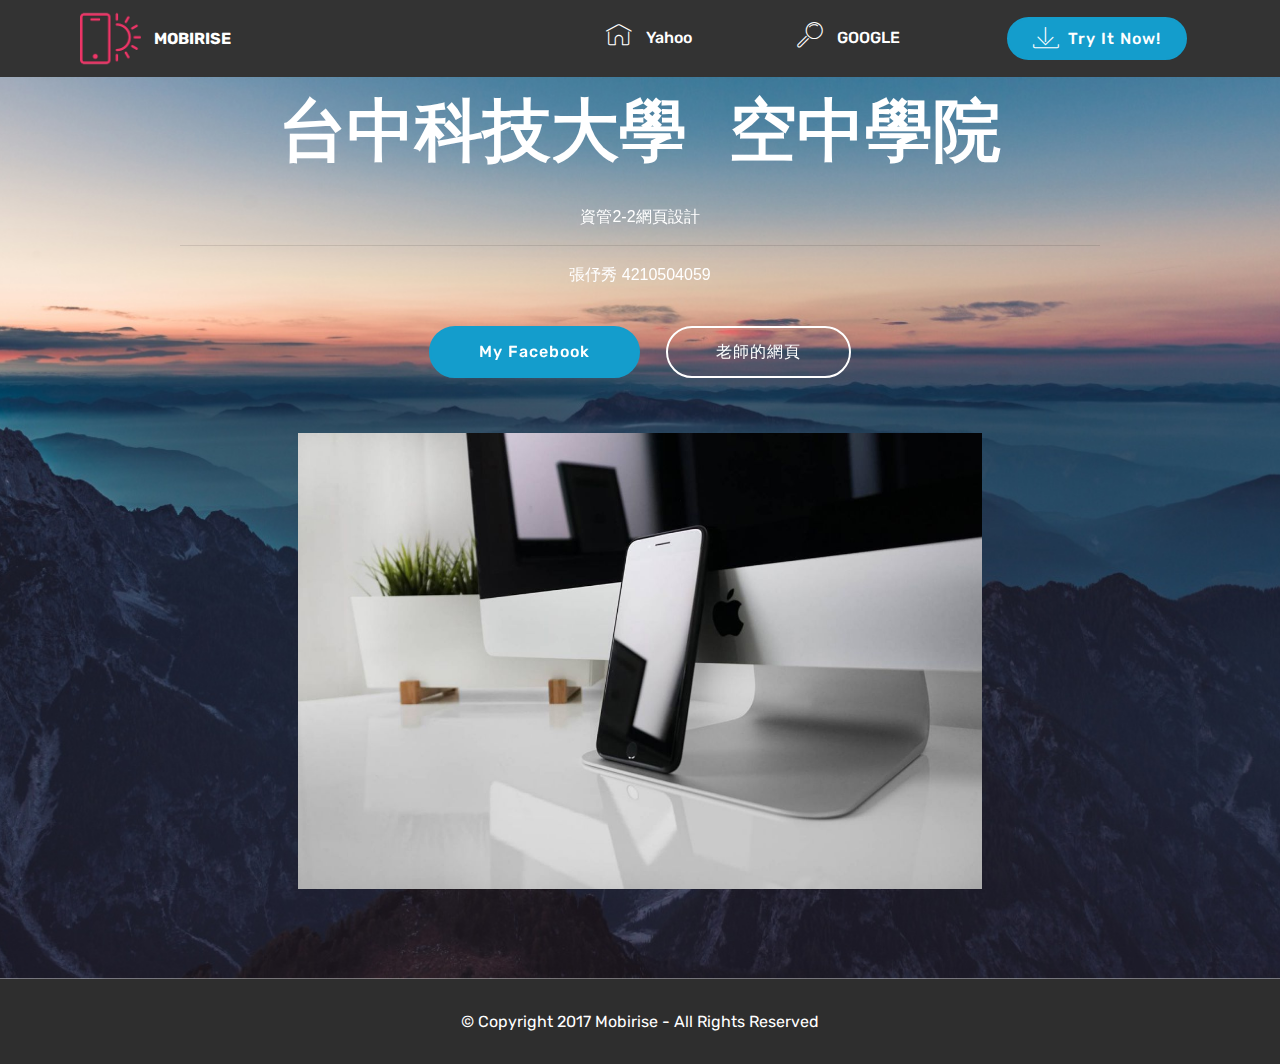
==== index.html @ 34523384 "create github pages" ====
<!DOCTYPE html>
<html>
<head>
  <!-- Site made with Mobirise Website Builder v4.2.4, https://mobirise.com -->
  <meta charset="UTF-8">
  <meta http-equiv="X-UA-Compatible" content="IE=edge">
  <meta name="generator" content="Mobirise v4.2.4, mobirise.com">
  <meta name="viewport" content="width=device-width, initial-scale=1">
  <link rel="shortcut icon" href="assets/images/logo2.png" type="image/x-icon">
  <meta name="description" content="">
  <title>Home</title>
  <link rel="stylesheet" href="assets/web/assets/mobirise-icons/mobirise-icons.css">
  <link rel="stylesheet" href="assets/tether/tether.min.css">
  <link rel="stylesheet" href="assets/bootstrap/css/bootstrap.min.css">
  <link rel="stylesheet" href="assets/bootstrap/css/bootstrap-grid.min.css">
  <link rel="stylesheet" href="assets/bootstrap/css/bootstrap-reboot.min.css">
  <link rel="stylesheet" href="assets/dropdown/css/style.css">
  <link rel="stylesheet" href="assets/theme/css/style.css">
  <link rel="stylesheet" href="assets/mobirise/css/mbr-additional.css" type="text/css">
  
  
  
</head>
<body>
<section class="menu cid-qxClcQ2NkV" once="menu" id="menu1-g" data-rv-view="48">

    

    <nav class="navbar navbar-expand beta-menu navbar-dropdown align-items-center navbar-fixed-top navbar-toggleable-sm">
        <button class="navbar-toggler navbar-toggler-right" type="button" data-toggle="collapse" data-target="#navbarSupportedContent" aria-controls="navbarSupportedContent" aria-expanded="false" aria-label="Toggle navigation">
            <div class="hamburger">
                <span></span>
                <span></span>
                <span></span>
                <span></span>
            </div>
        </button>
        <div class="menu-logo">
            <div class="navbar-brand">
                <span class="navbar-logo">
                    <a href="https://mobirise.com">
                         <img src="assets/images/logo2.png" alt="Mobirise" media-simple="true" style="height: 3.8rem;">
                    </a>
                </span>
                <span class="navbar-caption-wrap"><a class="navbar-caption text-white display-4" href="https://mobirise.com">
                        MOBIRISE
                    </a></span>
            </div>
        </div>
        <div class="collapse navbar-collapse" id="navbarSupportedContent">
            <ul class="navbar-nav nav-dropdown" data-app-modern-menu="true"><li class="nav-item">
                    <a class="nav-link link text-white display-4" href="https://tw.yahoo.com/" target="_blank">
                        <span class="mbri-home mbr-iconfont mbr-iconfont-btn"></span>&nbsp;Yahoo &nbsp; &nbsp; &nbsp; &nbsp; &nbsp; &nbsp; &nbsp; &nbsp; &nbsp; &nbsp;&nbsp;</a>
                </li>
                <li class="nav-item">
                    <a class="nav-link link text-white display-4" href="https://www.google.com.tw/" target="_blank">
                        <span class="mbri-search mbr-iconfont mbr-iconfont-btn"></span>&nbsp;GOOGLE &nbsp; &nbsp; &nbsp; &nbsp; &nbsp; &nbsp; &nbsp; &nbsp; &nbsp; &nbsp;&nbsp;</a>
                </li></ul>
            <div class="navbar-buttons mbr-section-btn"><a class="btn btn-sm btn-primary display-4" href="https://mobirise.com">
                    <span class="mbri-save mbr-iconfont mbr-iconfont-btn "></span>
                    Try It Now!
                </a></div>
        </div>
    </nav>
</section>

<section class="engine"><a href="https://mobirise.co/i">how to build your own website</a></section><section class="header4 cid-qxCssdwyip mbr-parallax-background" id="header4-h" data-rv-view="50">

    

    

    <div class="container">
        <div class="row justify-content-md-center">
            <div class="media-content col-md-10">
                <h1 class="mbr-section-title align-center mbr-white pb-3 mbr-bold mbr-fonts-style display-1">台中科技大學 &nbsp; 空中學院</h1>
                
                <div class="mbr-text align-center mbr-white pb-3">
                    <p class="mbr-text mbr-fonts-style display-5"></p><p>資管2-2網頁設計</p><hr><p>張伃秀 4210504059</p><p></p>
                </div>
                <div class="mbr-section-btn align-center"><a class="btn btn-md btn-primary display-4" href="https://www.facebook.com/chang.amy.9883" target="_blank">My Facebook</a>
                    <a class="btn btn-md btn-white-outline display-4" href="https://elvishsieh.github.io/teaching/usingMobirise/" target="_blank">老師的網頁</a></div>
            </div>
        
            <div class="mbr-figure pt-5" style="width: 60%;">
                <img src="assets/images/01.jpg" alt="Mobirise" media-simple="true">
            </div>
        </div>
    </div>
</section>

<section once="" class="cid-qxCu78vswx" id="footer6-j" data-rv-view="53">

    

    

    <div class="container">
        <div class="media-container-row align-center mbr-white">
            <div class="col-12">
                <p class="mbr-text mb-0 mbr-fonts-style display-7">
                    © Copyright 2017 Mobirise - All Rights Reserved
                </p>
            </div>
        </div>
    </div>
</section>


  <script src="assets/web/assets/jquery/jquery.min.js"></script>
  <script src="assets/popper/popper.min.js"></script>
  <script src="assets/tether/tether.min.js"></script>
  <script src="assets/bootstrap/js/bootstrap.min.js"></script>
  <script src="assets/smooth-scroll/smooth-scroll.js"></script>
  <script src="assets/dropdown/js/script.min.js"></script>
  <script src="assets/touch-swipe/jquery.touch-swipe.min.js"></script>
  <script src="assets/jarallax/jarallax.min.js"></script>
  <script src="assets/theme/js/script.js"></script>
  
  
</body>
</html>
---- assets/web/assets/mobirise-icons/mobirise-icons.css ----
@font-face {
  font-family: 'MobiriseIcons';
  src:  url('mobirise-icons.eot?spat4u');
  src:  url('mobirise-icons.eot?spat4u#iefix') format('embedded-opentype'),
    url('mobirise-icons.ttf?spat4u') format('truetype'),
    url('mobirise-icons.woff?spat4u') format('woff'),
    url('mobirise-icons.svg?spat4u#MobiriseIcons') format('svg');
  font-weight: normal;
  font-style: normal;
}

[class^="mbri-"], [class*=" mbri-"] {
  /* use !important to prevent issues with browser extensions that change fonts */
  font-family: MobiriseIcons !important;
  speak: none;
  font-style: normal;
  font-weight: normal;
  font-variant: normal;
  text-transform: none;
  line-height: 1;

  /* Better Font Rendering =========== */
  -webkit-font-smoothing: antialiased;
  -moz-osx-font-smoothing: grayscale;
}

.mbri-add-submenu:before {
  content: "\e900";
}
.mbri-alert:before {
  content: "\e901";
}
.mbri-align-center:before {
  content: "\e902";
}
.mbri-align-justify:before {
  content: "\e903";
}
.mbri-align-left:before {
  content: "\e904";
}
.mbri-align-right:before {
  content: "\e905";
}
.mbri-android:before {
  content: "\e906";
}
.mbri-apple:before {
  content: "\e907";
}
.mbri-arrow-down:before {
  content: "\e908";
}
.mbri-arrow-next:before {
  content: "\e909";
}
.mbri-arrow-prev:before {
  content: "\e90a";
}
.mbri-arrow-up:before {
  content: "\e90b";
}
.mbri-bold:before {
  content: "\e90c";
}
.mbri-bookmark:before {
  content: "\e90d";
}
.mbri-bootstrap:before {
  content: "\e90e";
}
.mbri-briefcase:before {
  content: "\e90f";
}
.mbri-browse:before {
  content: "\e910";
}
.mbri-bulleted-list:before {
  content: "\e911";
}
.mbri-calendar:before {
  content: "\e912";
}
.mbri-camera:before {
  content: "\e913";
}
.mbri-cart-add:before {
  content: "\e914";
}
.mbri-cart-full:before {
  content: "\e915";
}
.mbri-cash:before {
  content: "\e916";
}
.mbri-change-style:before {
  content: "\e917";
}
.mbri-chat:before {
  content: "\e918";
}
.mbri-clock:before {
  content: "\e919";
}
.mbri-close:before {
  content: "\e91a";
}
.mbri-cloud:before {
  content: "\e91b";
}
.mbri-code:before {
  content: "\e91c";
}
.mbri-contact-form:before {
  content: "\e91d";
}
.mbri-credit-card:before {
  content: "\e91e";
}
.mbri-cursor-click:before {
  content: "\e91f";
}
.mbri-cust-feedback:before {
  content: "\e920";
}
.mbri-database:before {
  content: "\e921";
}
.mbri-delivery:before {
  content: "\e922";
}
.mbri-desktop:before {
  content: "\e923";
}
.mbri-devices:before {
  content: "\e924";
}
.mbri-down:before {
  content: "\e925";
}
.mbri-download:before {
  content: "\e989";
}
.mbri-drag-n-drop:before {
  content: "\e927";
}
.mbri-drag-n-drop2:before {
  content: "\e928";
}
.mbri-edit:before {
  content: "\e929";
}
.mbri-edit2:before {
  content: "\e92a";
}
.mbri-error:before {
  content: "\e92b";
}
.mbri-extension:before {
  content: "\e92c";
}
.mbri-features:before {
  content: "\e92d";
}
.mbri-file:before {
  content: "\e92e";
}
.mbri-flag:before {
  content: "\e92f";
}
.mbri-folder:before {
  content: "\e930";
}
.mbri-gift:before {
  content: "\e931";
}
.mbri-github:before {
  content: "\e932";
}
.mbri-globe:before {
  content: "\e933";
}
.mbri-globe-2:before {
  content: "\e934";
}
.mbri-growing-chart:before {
  content: "\e935";
}
.mbri-hearth:before {
  content: "\e936";
}
.mbri-help:before {
  content: "\e937";
}
.mbri-home:before {
  content: "\e938";
}
.mbri-hot-cup:before {
  content: "\e939";
}
.mbri-idea:before {
  content: "\e93a";
}
.mbri-image-gallery:before {
  content: "\e93b";
}
.mbri-image-slider:before {
  content: "\e93c";
}
.mbri-info:before {
  content: "\e93d";
}
.mbri-italic:before {
  content: "\e93e";
}
.mbri-key:before {
  content: "\e93f";
}
.mbri-laptop:before {
  content: "\e940";
}
.mbri-layers:before {
  content: "\e941";
}
.mbri-left-right:before {
  content: "\e942";
}
.mbri-left:before {
  content: "\e943";
}
.mbri-letter:before {
  content: "\e944";
}
.mbri-like:before {
  content: "\e945";
}
.mbri-link:before {
  content: "\e946";
}
.mbri-lock:before {
  content: "\e947";
}
.mbri-login:before {
  content: "\e948";
}
.mbri-logout:before {
  content: "\e949";
}
.mbri-magic-stick:before {
  content: "\e94a";
}
.mbri-map-pin:before {
  content: "\e94b";
}
.mbri-menu:before {
  content: "\e94c";
}
.mbri-mobile:before {
  content: "\e94d";
}
.mbri-mobile2:before {
  content: "\e94e";
}
.mbri-mobirise:before {
  content: "\e94f";
}
.mbri-more-horizontal:before {
  content: "\e950";
}
.mbri-more-vertical:before {
  content: "\e951";
}
.mbri-music:before {
  content: "\e952";
}
.mbri-new-file:before {
  content: "\e953";
}
.mbri-numbered-list:before {
  content: "\e954";
}
.mbri-opened-folder:before {
  content: "\e955";
}
.mbri-pages:before {
  content: "\e956";
}
.mbri-paper-plane:before {
  content: "\e957";
}
.mbri-paperclip:before {
  content: "\e958";
}
.mbri-photo:before {
  content: "\e959";
}
.mbri-photos:before {
  content: "\e95a";
}
.mbri-pin:before {
  content: "\e95b";
}
.mbri-play:before {
  content: "\e95c";
}
.mbri-plus:before {
  content: "\e95d";
}
.mbri-preview:before {
  content: "\e95e";
}
.mbri-print:before {
  content: "\e95f";
}
.mbri-protect:before {
  content: "\e960";
}
.mbri-question:before {
  content: "\e961";
}
.mbri-quote-left:before {
  content: "\e962";
}
.mbri-quote-right:before {
  content: "\e963";
}
.mbri-refresh:before {
  content: "\e964";
}
.mbri-responsive:before {
  content: "\e965";
}
.mbri-right:before {
  content: "\e966";
}
.mbri-rocket:before {
  content: "\e967";
}
.mbri-sad-face:before {
  content: "\e968";
}
.mbri-sale:before {
  content: "\e969";
}
.mbri-save:before {
  content: "\e96a";
}
.mbri-search:before {
  content: "\e96b";
}
.mbri-setting:before {
  content: "\e96c";
}
.mbri-setting2:before {
  content: "\e96d";
}
.mbri-setting3:before {
  content: "\e96e";
}
.mbri-share:before {
  content: "\e96f";
}
.mbri-shopping-bag:before {
  content: "\e970";
}
.mbri-shopping-basket:before {
  content: "\e971";
}
.mbri-shopping-cart:before {
  content: "\e972";
}
.mbri-sites:before {
  content: "\e973";
}
.mbri-smile-face:before {
  content: "\e974";
}
.mbri-speed:before {
  content: "\e975";
}
.mbri-star:before {
  content: "\e976";
}
.mbri-success:before {
  content: "\e977";
}
.mbri-sun:before {
  content: "\e978";
}
.mbri-sun2:before {
  content: "\e979";
}
.mbri-tablet:before {
  content: "\e97a";
}
.mbri-tablet-vertical:before {
  content: "\e97b";
}
.mbri-target:before {
  content: "\e97c";
}
.mbri-timer:before {
  content: "\e97d";
}
.mbri-to-ftp:before {
  content: "\e97e";
}
.mbri-to-local-drive:before {
  content: "\e97f";
}
.mbri-touch-swipe:before {
  content: "\e980";
}
.mbri-touch:before {
  content: "\e981";
}
.mbri-trash:before {
  content: "\e982";
}
.mbri-underline:before {
  content: "\e983";
}
.mbri-unlink:before {
  content: "\e984";
}
.mbri-unlock:before {
  content: "\e985";
}
.mbri-up-down:before {
  content: "\e986";
}
.mbri-up:before {
  content: "\e987";
}
.mbri-update:before {
  content: "\e988";
}
.mbri-upload:before {
 content: "\e926"; 
}
.mbri-user:before {
  content: "\e98a";
}
.mbri-user2:before {
  content: "\e98b";
}
.mbri-users:before {
  content: "\e98c";
}
.mbri-video:before {
  content: "\e98d";
}
.mbri-video-play:before {
  content: "\e98e";
}
.mbri-watch:before {
  content: "\e98f";
}
.mbri-website-theme:before {
  content: "\e990";
}
.mbri-wifi:before {
  content: "\e991";
}
.mbri-windows:before {
  content: "\e992";
}
.mbri-zoom-out:before {
  content: "\e993";
}
.mbri-redo:before {
  content: "\e994";
}
.mbri-undo:before {
  content: "\e995";
}
---- assets/dropdown/css/style.css ----
.navbar-dropdown {
  left: 0;
  padding: 0;
  position: absolute;
  right: 0;
  top: 0;
  transition: all 0.45s ease;
  z-index: 1030;
  background: #282828; }
  .navbar-dropdown .navbar-logo {
    margin-right: 0.8rem;
    transition: margin 0.3s ease-in-out;
    vertical-align: middle; }
    .navbar-dropdown .navbar-logo img {
      height: 3.125rem;
      transition: all 0.3s ease-in-out; }
    .navbar-dropdown .navbar-logo.mbr-iconfont {
      font-size: 3.125rem;
      line-height: 3.125rem; }
  .navbar-dropdown .navbar-caption {
    font-weight: 700;
    white-space: normal;
    vertical-align: -4px;
    line-height: 3.125rem !important; }
    .navbar-dropdown .navbar-caption, .navbar-dropdown .navbar-caption:hover {
      color: inherit;
      text-decoration: none; }
  .navbar-dropdown .mbr-iconfont + .navbar-caption {
    vertical-align: -1px; }
  .navbar-dropdown.navbar-fixed-top {
    position: fixed; }
  .navbar-dropdown .navbar-brand span {
    vertical-align: -4px; }
  .navbar-dropdown.bg-color.transparent {
    background: none; }
  .navbar-dropdown.navbar-short .navbar-brand {
    padding: 0.625rem 0; }
    .navbar-dropdown.navbar-short .navbar-brand span {
      vertical-align: -1px; }
  .navbar-dropdown.navbar-short .navbar-caption {
    line-height: 2.375rem !important;
    vertical-align: -2px; }
  .navbar-dropdown.navbar-short .navbar-logo {
    margin-right: 0.5rem; }
    .navbar-dropdown.navbar-short .navbar-logo img {
      height: 2.375rem; }
    .navbar-dropdown.navbar-short .navbar-logo.mbr-iconfont {
      font-size: 2.375rem;
      line-height: 2.375rem; }
  .navbar-dropdown.navbar-short .mbr-table-cell {
    height: 3.625rem; }
  .navbar-dropdown .navbar-close {
    left: 0.6875rem;
    position: fixed;
    top: 0.75rem;
    z-index: 1000; }
  .navbar-dropdown .hamburger-icon {
    content: "";
    display: inline-block;
    vertical-align: middle;
    width: 16px;
    -webkit-box-shadow: 0 -6px 0 1px #282828,0 0 0 1px #282828,0 6px 0 1px #282828;
    -moz-box-shadow: 0 -6px 0 1px #282828,0 0 0 1px #282828,0 6px 0 1px #282828;
    box-shadow: 0 -6px 0 1px #282828,0 0 0 1px #282828,0 6px 0 1px #282828; }

.dropdown-menu .dropdown-toggle[data-toggle="dropdown-submenu"]::after {
  border-bottom: 0.35em solid transparent;
  border-left: 0.35em solid;
  border-right: 0;
  border-top: 0.35em solid transparent;
  margin-left: 0.3rem; }

.dropdown-menu .dropdown-item:focus {
  outline: 0; }

.nav-dropdown {
  font-size: 0.75rem;
  font-weight: 500;
  height: auto !important; }
  .nav-dropdown .nav-btn {
    padding-left: 1rem; }
  .nav-dropdown .link {
    margin: .667em 1.667em;
    font-weight: 500;
    padding: 0;
    transition: color .2s ease-in-out; }
    .nav-dropdown .link.dropdown-toggle {
      margin-right: 2.583em; }
      .nav-dropdown .link.dropdown-toggle::after {
        margin-left: .25rem;
        border-top: 0.35em solid;
        border-right: 0.35em solid transparent;
        border-left: 0.35em solid transparent;
        border-bottom: 0; }
      .nav-dropdown .link.dropdown-toggle[aria-expanded="true"] {
        margin: 0;
        padding: 0.667em 3.263em  0.667em 1.667em; }
  .nav-dropdown .link::after,
  .nav-dropdown .dropdown-item::after {
    color: inherit; }
  .nav-dropdown .btn {
    font-size: 0.75rem;
    font-weight: 700;
    letter-spacing: 0;
    margin-bottom: 0;
    padding-left: 1.25rem;
    padding-right: 1.25rem; }
  .nav-dropdown .dropdown-menu {
    border-radius: 0;
    border: 0;
    left: 0;
    margin: 0;
    padding-bottom: 1.25rem;
    padding-top: 1.25rem;
    position: relative; }
  .nav-dropdown .dropdown-submenu {
    margin-left: 0.125rem;
    top: 0; }
  .nav-dropdown .dropdown-item {
    font-weight: 500;
    line-height: 2;
    padding: 0.3846em 4.615em 0.3846em 1.5385em;
    position: relative;
    transition: color .2s ease-in-out, background-color .2s ease-in-out; }
    .nav-dropdown .dropdown-item::after {
      margin-top: -0.3077em;
      position: absolute;
      right: 1.1538em;
      top: 50%; }
    .nav-dropdown .dropdown-item:focus, .nav-dropdown .dropdown-item:hover {
      background: none; }

@media (max-width: 767px) {
  .nav-dropdown.navbar-toggleable-sm {
    bottom: 0;
    display: none;
    left: 0;
    overflow-x: hidden;
    position: fixed;
    top: 0;
    transform: translateX(-100%);
    -ms-transform: translateX(-100%);
    -webkit-transform: translateX(-100%);
    width: 18.75rem;
    z-index: 999; } }
.nav-dropdown.navbar-toggleable-xl {
  bottom: 0;
  display: none;
  left: 0;
  overflow-x: hidden;
  position: fixed;
  top: 0;
  transform: translateX(-100%);
  -ms-transform: translateX(-100%);
  -webkit-transform: translateX(-100%);
  width: 18.75rem;
  z-index: 999; }

.nav-dropdown-sm {
  display: block !important;
  overflow-x: hidden;
  overflow: auto;
  padding-top: 3.875rem; }
  .nav-dropdown-sm::after {
    content: "";
    display: block;
    height: 3rem;
    width: 100%; }
  .nav-dropdown-sm.collapse.in ~ .navbar-close {
    display: block !important; }
  .nav-dropdown-sm.collapsing, .nav-dropdown-sm.collapse.in {
    transform: translateX(0);
    -ms-transform: translateX(0);
    -webkit-transform: translateX(0);
    transition: all 0.25s ease-out;
    -webkit-transition: all 0.25s ease-out;
    background: #282828; }
  .nav-dropdown-sm.collapsing[aria-expanded="false"] {
    transform: translateX(-100%);
    -ms-transform: translateX(-100%);
    -webkit-transform: translateX(-100%); }
  .nav-dropdown-sm .nav-item {
    display: block;
    margin-left: 0 !important;
    padding-left: 0; }
  .nav-dropdown-sm .link,
  .nav-dropdown-sm .dropdown-item {
    border-top: 1px dotted rgba(255, 255, 255, 0.1);
    font-size: 0.8125rem;
    line-height: 1.6;
    margin: 0 !important;
    padding: 0.875rem 2.4rem 0.875rem 1.5625rem !important;
    position: relative;
    white-space: normal; }
    .nav-dropdown-sm .link:focus, .nav-dropdown-sm .link:hover,
    .nav-dropdown-sm .dropdown-item:focus,
    .nav-dropdown-sm .dropdown-item:hover {
      background: rgba(0, 0, 0, 0.2) !important;
      color: #c0a375; }
  .nav-dropdown-sm .nav-btn {
    position: relative;
    padding: 1.5625rem 1.5625rem 0 1.5625rem; }
    .nav-dropdown-sm .nav-btn::before {
      border-top: 1px dotted rgba(255, 255, 255, 0.1);
      content: "";
      left: 0;
      position: absolute;
      top: 0;
      width: 100%; }
    .nav-dropdown-sm .nav-btn + .nav-btn {
      padding-top: 0.625rem; }
      .nav-dropdown-sm .nav-btn + .nav-btn::before {
        display: none; }
  .nav-dropdown-sm .btn {
    padding: 0.625rem 0; }
  .nav-dropdown-sm .dropdown-toggle[data-toggle="dropdown-submenu"]::after {
    margin-left: .25rem;
    border-top: 0.35em solid;
    border-right: 0.35em solid transparent;
    border-left: 0.35em solid transparent;
    border-bottom: 0; }
  .nav-dropdown-sm .dropdown-toggle[data-toggle="dropdown-submenu"][aria-expanded="true"]::after {
    border-top: 0;
    border-right: 0.35em solid transparent;
    border-left: 0.35em solid transparent;
    border-bottom: 0.35em solid; }
  .nav-dropdown-sm .dropdown-menu {
    margin: 0;
    padding: 0;
    position: relative;
    top: 0;
    left: 0;
    width: 100%;
    border: 0;
    float: none;
    border-radius: 0;
    background: none; }
  .nav-dropdown-sm .dropdown-submenu {
    left: 100%;
    margin-left: 0.125rem;
    margin-top: -1.25rem;
    top: 0; }

.navbar-toggleable-sm .nav-dropdown .dropdown-menu {
  position: absolute; }

.navbar-toggleable-sm .nav-dropdown .dropdown-submenu {
  left: 100%;
  margin-left: 0.125rem;
  margin-top: -1.25rem;
  top: 0; }

.navbar-toggleable-sm.opened .nav-dropdown .dropdown-menu {
  position: relative; }

.navbar-toggleable-sm.opened .nav-dropdown .dropdown-submenu {
  left: 0;
  margin-left: 00rem;
  margin-top: 0rem;
  top: 0; }

.is-builder .nav-dropdown.collapsing {
  transition: none !important; }

/*# sourceMappingURL=style.css.map */
---- assets/theme/css/style.css ----
/*!
 * Mobirise v4 theme (https://mobirise.com/)
 * Copyright 2017 Mobirise
 */
section {
  background-color: #eeeeee; }

section,
.container,
.container-fluid {
  position: relative;
  word-wrap: break-word; }

a.mbr-iconfont:hover {
  text-decoration: none; }

.article .lead p, .article .lead ul, .article .lead ol, .article .lead pre, .article .lead blockquote {
  margin-bottom: 0; }

a {
  font-style: normal;
  font-weight: 400;
  cursor: pointer; }
  a, a:hover {
    text-decoration: none; }

figure {
  margin-bottom: 0; }

body {
  color: #232323; }

h1, h2, h3, h4, h5, h6,
.h1, .h2, .h3, .h4, .h5, .h6,
.display-1, .display-2, .display-3, .display-4 {
  line-height: 1;
  word-break: break-word;
  word-wrap: break-word; }

b, strong {
  font-weight: bold; }

blockquote {
  padding: 10px 0 10px 20px;
  position: relative;
  border-left: 2px solid;
  border-color: #ff3366; }

input:-webkit-autofill, input:-webkit-autofill:hover, input:-webkit-autofill:focus, input:-webkit-autofill:active {
  transition-delay: 9999s;
  transition-property: background-color, color; }

textarea[type="hidden"] {
  display: none; }

body {
  position: relative; }

section {
  background-position: 50% 50%;
  background-repeat: no-repeat;
  background-size: cover; }
  section .mbr-background-video,
  section .mbr-background-video-preview {
    position: absolute;
    bottom: 0;
    left: 0;
    right: 0;
    top: 0; }

.hidden {
  visibility: hidden; }

.mbr-z-index20 {
  z-index: 20; }

/*! Base colors */
.mbr-white {
  color: #ffffff; }

.mbr-black {
  color: #000000; }

.mbr-bg-white {
  background-color: #ffffff; }

.mbr-bg-black {
  background-color: #000000; }

/*! Text-aligns */
.align-left {
  text-align: left; }

.align-center {
  text-align: center; }

.align-right {
  text-align: right; }

@media (max-width: 767px) {
  .align-left, .align-center, .align-right, .mbr-section-btn, .mbr-section-title {
    text-align: center; } }
/*! Font-weight  */
.mbr-light {
  font-weight: 300; }

.mbr-regular {
  font-weight: 400; }

.mbr-semibold {
  font-weight: 500; }

.mbr-bold {
  font-weight: 700; }

/*! Media  */
.media-size-item {
  -webkit-flex: 1 1 auto;
  -moz-flex: 1 1 auto;
  -ms-flex: 1 1 auto;
  -o-flex: 1 1 auto;
  flex: 1 1 auto; }

.media-content {
  -webkit-flex-basis: 100%;
  flex-basis: 100%; }

.media-container-row {
  display: -ms-flexbox;
  display: -webkit-flex;
  display: flex;
  -webkit-flex-direction: row;
  -ms-flex-direction: row;
  flex-direction: row;
  -webkit-flex-wrap: wrap;
  -ms-flex-wrap: wrap;
  flex-wrap: wrap;
  -webkit-justify-content: center;
  -ms-flex-pack: center;
  justify-content: center;
  -webkit-align-content: center;
  -ms-flex-line-pack: center;
  align-content: center;
  -webkit-align-items: start;
  -ms-flex-align: start;
  align-items: start; }
  .media-container-row .media-size-item {
    width: 400px; }

.media-container-column {
  display: -ms-flexbox;
  display: -webkit-flex;
  display: flex;
  -webkit-flex-direction: column;
  -ms-flex-direction: column;
  flex-direction: column;
  -webkit-flex-wrap: wrap;
  -ms-flex-wrap: wrap;
  flex-wrap: wrap;
  -webkit-justify-content: center;
  -ms-flex-pack: center;
  justify-content: center;
  -webkit-align-content: center;
  -ms-flex-line-pack: center;
  align-content: center;
  -webkit-align-items: stretch;
  -ms-flex-align: stretch;
  align-items: stretch; }
  .media-container-column > * {
    width: 100%; }

@media (min-width: 992px) {
  .media-container-row {
    -webkit-flex-wrap: nowrap;
    -ms-flex-wrap: nowrap;
    flex-wrap: nowrap; } }
figure {
  overflow: hidden; }

figure[mbr-media-size] {
  transition: width 0.1s; }

.mbr-figure img, .mbr-figure iframe {
  display: block;
  width: 100%; }

.card {
  background-color: transparent;
  border: none; }

.card-img {
  text-align: center;
  flex-shrink: 0; }

.media {
  max-width: 100%;
  margin: 0 auto; }

.mbr-figure {
  -ms-flex-item-align: center;
  -ms-grid-row-align: center;
  -webkit-align-self: center;
  align-self: center; }

.media-container > div {
  max-width: 100%; }

.mbr-figure img, .card-img img {
  width: 100%; }

@media (max-width: 991px) {
  .media-size-item {
    width: auto !important; }

  .media {
    width: auto; }

  .mbr-figure {
    width: 100% !important; } }
/*! Buttons */
.mbr-section-btn {
  margin-left: -.25rem;
  margin-right: -.25rem;
  font-size: 0; }

nav .mbr-section-btn {
  margin-left: 0rem;
  margin-right: 0rem; }

/*! Btn icon margin */
.btn .mbr-iconfont, .btn.btn-sm .mbr-iconfont {
  cursor: pointer;
  margin-right: 0.5rem; }

.btn.btn-md .mbr-iconfont, .btn.btn-md .mbr-iconfont {
  margin-right: 0.8rem; }

.mbr-regular {
  font-weight: 400; }

.mbr-semibold {
  font-weight: 500; }

.mbr-bold {
  font-weight: 700; }

[type="submit"] {
  -webkit-appearance: none; }

/*! Full-screen */
.mbr-fullscreen .mbr-overlay {
  min-height: 100vh; }

.mbr-fullscreen {
  display: flex;
  display: -webkit-flex;
  display: -moz-flex;
  display: -ms-flex;
  display: -o-flex;
  align-items: center;
  -webkit-align-items: center;
  min-height: 100vh;
  padding-top: 3rem;
  padding-bottom: 3rem; }

/*! Map */
.map {
  height: 25rem;
  position: relative; }
  .map iframe {
    width: 100%;
    height: 100%; }

/* Form */
.form-asterisk {
  font-family: initial;
  position: absolute;
  top: -2px;
  font-weight: normal; }

/*! Scroll to top arrow */
.mbr-arrow-up {
  bottom: 25px;
  right: 90px;
  position: fixed;
  text-align: right;
  z-index: 5000;
  color: #ffffff;
  font-size: 32px;
  transform: rotate(180deg);
  -webkit-transform: rotate(180deg); }

.mbr-arrow-up a {
  background: rgba(0, 0, 0, 0.2);
  border-radius: 3px;
  color: #fff;
  display: inline-block;
  height: 60px;
  width: 60px;
  outline-style: none !important;
  position: relative;
  text-decoration: none;
  transition: all .3s ease-in-out;
  cursor: pointer;
  text-align: center; }
  .mbr-arrow-up a:hover {
    background-color: rgba(0, 0, 0, 0.4); }
  .mbr-arrow-up a i {
    line-height: 60px; }

.mbr-arrow-up-icon {
  display: block;
  color: #fff; }

.mbr-arrow-up-icon::before {
  content: "\203a";
  display: inline-block;
  font-family: serif;
  font-size: 32px;
  line-height: 1;
  font-style: normal;
  position: relative;
  top: 6px;
  left: -4px;
  -webkit-transform: rotate(-90deg);
  transform: rotate(-90deg); }

/*! Arrow Down */
.mbr-arrow {
  position: absolute;
  bottom: 45px;
  left: 50%;
  width: 60px;
  height: 60px;
  cursor: pointer;
  background-color: rgba(80, 80, 80, 0.5);
  border-radius: 50%;
  -webkit-transform: translateX(-50%);
  transform: translateX(-50%); }
  .mbr-arrow > a {
    display: inline-block;
    text-decoration: none;
    outline-style: none;
    -webkit-animation: arrowdown 1.7s ease-in-out infinite;
    animation: arrowdown 1.7s ease-in-out infinite; }
    .mbr-arrow > a > i {
      position: absolute;
      top: -2px;
      left: 15px;
      font-size: 2rem; }

@keyframes arrowdown {
  0% {
    transform: translateY(0px);
    -webkit-transform: translateY(0px); }
  50% {
    transform: translateY(-5px);
    -webkit-transform: translateY(-5px); }
  100% {
    transform: translateY(0px);
    -webkit-transform: translateY(0px); } }
@-webkit-keyframes arrowdown {
  0% {
    transform: translateY(0px);
    -webkit-transform: translateY(0px); }
  50% {
    transform: translateY(-5px);
    -webkit-transform: translateY(-5px); }
  100% {
    transform: translateY(0px);
    -webkit-transform: translateY(0px); } }
@media (max-width: 500px) {
  .mbr-arrow-up {
    left: 50%;
    right: auto;
    transform: translateX(-50%) rotate(180deg);
    -webkit-transform: translateX(-50%) rotate(180deg); } }
/*Gradients animation*/
@keyframes gradient-animation {
  from {
    background-position: 0% 100%;
    animation-timing-function: ease-in-out; }
  to {
    background-position: 100% 0%;
    animation-timing-function: ease-in-out; } }
@-webkit-keyframes gradient-animation {
  from {
    background-position: 0% 100%;
    animation-timing-function: ease-in-out; }
  to {
    background-position: 100% 0%;
    animation-timing-function: ease-in-out; } }
.bg-gradient {
  background-size: 200% 200%;
  animation: gradient-animation 5s infinite alternate;
  -webkit-animation: gradient-animation 5s infinite alternate; }

.menu .navbar-brand {
  display: -webkit-flex; }
  .menu .navbar-brand span {
    display: flex;
    display: -webkit-flex; }
  .menu .navbar-brand .navbar-caption-wrap {
    display: -webkit-flex; }
  .menu .navbar-brand .navbar-logo img {
    display: -webkit-flex; }
@media (min-width: 768px) and (max-width: 991px) {
  .menu .navbar-toggleable-sm .navbar-nav {
    display: -webkit-box;
    display: -webkit-flex;
    display: -ms-flexbox; } }
@media (min-width: 992px) {
  .menu .navbar-nav.nav-dropdown {
    display: -webkit-flex; }
  .menu .navbar-toggleable-sm .navbar-collapse {
    display: -webkit-flex !important; } }

/*# sourceMappingURL=style.css.map */
.engine {
	position: absolute;
	text-indent: -2400px;
	text-align: center;
	padding: 0;
	top: 0;
	left: -2400px;
}
---- assets/mobirise/css/mbr-additional.css ----
@import url(https://fonts.googleapis.com/css?family=Rubik:300,300i,400,400i,500,500i,700,700i,900,900i);





body {
  font-style: normal;
  line-height: 1.5;
}
.mbr-section-title {
  font-style: normal;
  line-height: 1.2;
}
.mbr-section-subtitle {
  line-height: 1.3;
}
.mbr-text {
  font-style: normal;
  line-height: 1.6;
}
.display-1 {
  font-family: 'Rubik', sans-serif;
  font-size: 4.25rem;
}
.display-1 > .mbr-iconfont {
  font-size: 6.8rem;
}
.display-2 {
  font-family: 'Rubik', sans-serif;
  font-size: 3rem;
}
.display-2 > .mbr-iconfont {
  font-size: 4.8rem;
}
.display-4 {
  font-family: 'Rubik', sans-serif;
  font-size: 1rem;
}
.display-4 > .mbr-iconfont {
  font-size: 1.6rem;
}
.display-5 {
  font-family: 'Rubik', sans-serif;
  font-size: 1.5rem;
}
.display-5 > .mbr-iconfont {
  font-size: 2.4rem;
}
.display-7 {
  font-family: 'Rubik', sans-serif;
  font-size: 1rem;
}
.display-7 > .mbr-iconfont {
  font-size: 1.6rem;
}
/* ---- Fluid typography for mobile devices ---- */
/* 1.4 - font scale ratio ( bootstrap == 1.42857 ) */
/* 100vw - current viewport width */
/* (48 - 20)  48 == 48rem == 768px, 20 == 20rem == 320px(minimal supported viewport) */
/* 0.65 - min scale variable, may vary */
@media (max-width: 768px) {
  .display-1 {
    font-size: 3.4rem;
    font-size: calc( 2.1374999999999997rem + (4.25 - 2.1374999999999997) * ((100vw - 20rem) / (48 - 20)));
    line-height: calc( 1.4 * (2.1374999999999997rem + (4.25 - 2.1374999999999997) * ((100vw - 20rem) / (48 - 20))));
  }
  .display-2 {
    font-size: 2.4rem;
    font-size: calc( 1.7rem + (3 - 1.7) * ((100vw - 20rem) / (48 - 20)));
    line-height: calc( 1.4 * (1.7rem + (3 - 1.7) * ((100vw - 20rem) / (48 - 20))));
  }
  .display-4 {
    font-size: 0.8rem;
    font-size: calc( 1rem + (1 - 1) * ((100vw - 20rem) / (48 - 20)));
    line-height: calc( 1.4 * (1rem + (1 - 1) * ((100vw - 20rem) / (48 - 20))));
  }
  .display-5 {
    font-size: 1.2rem;
    font-size: calc( 1.175rem + (1.5 - 1.175) * ((100vw - 20rem) / (48 - 20)));
    line-height: calc( 1.4 * (1.175rem + (1.5 - 1.175) * ((100vw - 20rem) / (48 - 20))));
  }
}
/* Buttons */
.btn {
  font-weight: 500;
  border-width: 2px;
  font-style: normal;
  letter-spacing: 1px;
  margin: .4rem .8rem;
  white-space: normal;
  -webkit-transition: all 0.3s ease-in-out;
  -moz-transition: all 0.3s ease-in-out;
  transition: all 0.3s ease-in-out;
  padding: 1rem 3rem;
  border-radius: 3px;
  display: inline-flex;
  align-items: center;
  justify-content: center;
  word-break: break-word;
}
.btn-sm {
  font-weight: 500;
  letter-spacing: 1px;
  -webkit-transition: all 0.3s ease-in-out;
  -moz-transition: all 0.3s ease-in-out;
  transition: all 0.3s ease-in-out;
  padding: 0.6rem 1.5rem;
  border-radius: 3px;
}
.btn-md {
  font-weight: 500;
  letter-spacing: 1px;
  margin: .4rem .8rem !important;
  -webkit-transition: all 0.3s ease-in-out;
  -moz-transition: all 0.3s ease-in-out;
  transition: all 0.3s ease-in-out;
  padding: 1rem 3rem;
  border-radius: 3px;
}
.btn-lg {
  font-weight: 500;
  letter-spacing: 1px;
  margin: .4rem .8rem !important;
  -webkit-transition: all 0.3s ease-in-out;
  -moz-transition: all 0.3s ease-in-out;
  transition: all 0.3s ease-in-out;
  padding: 1.2rem 3.2rem;
  border-radius: 3px;
}
.bg-primary {
  background-color: #149dcc !important;
}
.bg-success {
  background-color: #f7ed4a !important;
}
.bg-info {
  background-color: #82786e !important;
}
.bg-warning {
  background-color: #879a9f !important;
}
.bg-danger {
  background-color: #b1a374 !important;
}
.btn-primary,
.btn-primary:active,
.btn-primary.active {
  background-color: #149dcc;
  border-color: #149dcc;
  color: #ffffff;
}
.btn-primary:hover,
.btn-primary:focus,
.btn-primary.focus {
  color: #ffffff;
  background-color: #0d6786;
  border-color: #0d6786;
}
.btn-primary.disabled,
.btn-primary:disabled {
  color: #ffffff !important;
  background-color: #0d6786 !important;
  border-color: #0d6786 !important;
}
.btn-secondary,
.btn-secondary:active,
.btn-secondary.active {
  background-color: #ff3366;
  border-color: #ff3366;
  color: #ffffff;
}
.btn-secondary:hover,
.btn-secondary:focus,
.btn-secondary.focus {
  color: #ffffff;
  background-color: #e50039;
  border-color: #e50039;
}
.btn-secondary.disabled,
.btn-secondary:disabled {
  color: #ffffff !important;
  background-color: #e50039 !important;
  border-color: #e50039 !important;
}
.btn-info,
.btn-info:active,
.btn-info.active {
  background-color: #82786e;
  border-color: #82786e;
  color: #ffffff;
}
.btn-info:hover,
.btn-info:focus,
.btn-info.focus {
  color: #ffffff;
  background-color: #59524b;
  border-color: #59524b;
}
.btn-info.disabled,
.btn-info:disabled {
  color: #ffffff !important;
  background-color: #59524b !important;
  border-color: #59524b !important;
}
.btn-success,
.btn-success:active,
.btn-success.active {
  background-color: #f7ed4a;
  border-color: #f7ed4a;
  color: #ffffff;
}
.btn-success:hover,
.btn-success:focus,
.btn-success.focus {
  color: #ffffff;
  background-color: #eadd0a;
  border-color: #eadd0a;
}
.btn-success.disabled,
.btn-success:disabled {
  color: #ffffff !important;
  background-color: #eadd0a !important;
  border-color: #eadd0a !important;
}
.btn-warning,
.btn-warning:active,
.btn-warning.active {
  background-color: #879a9f;
  border-color: #879a9f;
  color: #ffffff;
}
.btn-warning:hover,
.btn-warning:focus,
.btn-warning.focus {
  color: #ffffff;
  background-color: #617479;
  border-color: #617479;
}
.btn-warning.disabled,
.btn-warning:disabled {
  color: #ffffff !important;
  background-color: #617479 !important;
  border-color: #617479 !important;
}
.btn-danger,
.btn-danger:active,
.btn-danger.active {
  background-color: #b1a374;
  border-color: #b1a374;
  color: #ffffff;
}
.btn-danger:hover,
.btn-danger:focus,
.btn-danger.focus {
  color: #ffffff;
  background-color: #8b7d4e;
  border-color: #8b7d4e;
}
.btn-danger.disabled,
.btn-danger:disabled {
  color: #ffffff !important;
  background-color: #8b7d4e !important;
  border-color: #8b7d4e !important;
}
.btn-white {
  color: #333333 !important;
}
.btn-white,
.btn-white:active,
.btn-white.active {
  background-color: #ffffff;
  border-color: #ffffff;
  color: #ffffff;
}
.btn-white:hover,
.btn-white:focus,
.btn-white.focus {
  color: #ffffff;
  background-color: #d4d4d4;
  border-color: #d4d4d4;
}
.btn-white.disabled,
.btn-white:disabled {
  color: #ffffff !important;
  background-color: #d4d4d4 !important;
  border-color: #d4d4d4 !important;
}
.btn-black,
.btn-black:active,
.btn-black.active {
  background-color: #333333;
  border-color: #333333;
  color: #ffffff;
}
.btn-black:hover,
.btn-black:focus,
.btn-black.focus {
  color: #ffffff;
  background-color: #0d0d0d;
  border-color: #0d0d0d;
}
.btn-black.disabled,
.btn-black:disabled {
  color: #ffffff !important;
  background-color: #0d0d0d !important;
  border-color: #0d0d0d !important;
}
.btn-primary-outline,
.btn-primary-outline:active,
.btn-primary-outline.active {
  background: none;
  border-color: #0b566f;
  color: #0b566f;
}
.btn-primary-outline:hover,
.btn-primary-outline:focus,
.btn-primary-outline.focus {
  color: #ffffff;
  background-color: #149dcc;
  border-color: #149dcc;
}
.btn-primary-outline.disabled,
.btn-primary-outline:disabled {
  color: #ffffff !important;
  background-color: #149dcc !important;
  border-color: #149dcc !important;
}
.btn-secondary-outline,
.btn-secondary-outline:active,
.btn-secondary-outline.active {
  background: none;
  border-color: #cc0033;
  color: #cc0033;
}
.btn-secondary-outline:hover,
.btn-secondary-outline:focus,
.btn-secondary-outline.focus {
  color: #ffffff;
  background-color: #ff3366;
  border-color: #ff3366;
}
.btn-secondary-outline.disabled,
.btn-secondary-outline:disabled {
  color: #ffffff !important;
  background-color: #ff3366 !important;
  border-color: #ff3366 !important;
}
.btn-info-outline,
.btn-info-outline:active,
.btn-info-outline.active {
  background: none;
  border-color: #4b453f;
  color: #4b453f;
}
.btn-info-outline:hover,
.btn-info-outline:focus,
.btn-info-outline.focus {
  color: #ffffff;
  background-color: #82786e;
  border-color: #82786e;
}
.btn-info-outline.disabled,
.btn-info-outline:disabled {
  color: #ffffff !important;
  background-color: #82786e !important;
  border-color: #82786e !important;
}
.btn-success-outline,
.btn-success-outline:active,
.btn-success-outline.active {
  background: none;
  border-color: #d2c609;
  color: #d2c609;
}
.btn-success-outline:hover,
.btn-success-outline:focus,
.btn-success-outline.focus {
  color: #ffffff;
  background-color: #f7ed4a;
  border-color: #f7ed4a;
}
.btn-success-outline.disabled,
.btn-success-outline:disabled {
  color: #ffffff !important;
  background-color: #f7ed4a !important;
  border-color: #f7ed4a !important;
}
.btn-warning-outline,
.btn-warning-outline:active,
.btn-warning-outline.active {
  background: none;
  border-color: #55666b;
  color: #55666b;
}
.btn-warning-outline:hover,
.btn-warning-outline:focus,
.btn-warning-outline.focus {
  color: #ffffff;
  background-color: #879a9f;
  border-color: #879a9f;
}
.btn-warning-outline.disabled,
.btn-warning-outline:disabled {
  color: #ffffff !important;
  background-color: #879a9f !important;
  border-color: #879a9f !important;
}
.btn-danger-outline,
.btn-danger-outline:active,
.btn-danger-outline.active {
  background: none;
  border-color: #7a6e45;
  color: #7a6e45;
}
.btn-danger-outline:hover,
.btn-danger-outline:focus,
.btn-danger-outline.focus {
  color: #ffffff;
  background-color: #b1a374;
  border-color: #b1a374;
}
.btn-danger-outline.disabled,
.btn-danger-outline:disabled {
  color: #ffffff !important;
  background-color: #b1a374 !important;
  border-color: #b1a374 !important;
}
.btn-black-outline,
.btn-black-outline:active,
.btn-black-outline.active {
  background: none;
  border-color: #000000;
  color: #000000;
}
.btn-black-outline:hover,
.btn-black-outline:focus,
.btn-black-outline.focus {
  color: #ffffff;
  background-color: #333333;
  border-color: #333333;
}
.btn-black-outline.disabled,
.btn-black-outline:disabled {
  color: #ffffff !important;
  background-color: #333333 !important;
  border-color: #333333 !important;
}
.btn-white-outline,
.btn-white-outline:active,
.btn-white-outline.active {
  background: none;
  border-color: #ffffff;
  color: #ffffff;
}
.btn-white-outline:hover,
.btn-white-outline:focus,
.btn-white-outline.focus {
  color: #333333;
  background-color: #ffffff;
  border-color: #ffffff;
}
.text-primary {
  color: #149dcc !important;
}
.text-secondary {
  color: #ff3366 !important;
}
.text-success {
  color: #f7ed4a !important;
}
.text-info {
  color: #82786e !important;
}
.text-warning {
  color: #879a9f !important;
}
.text-danger {
  color: #b1a374 !important;
}
.text-white {
  color: #ffffff !important;
}
.text-black {
  color: #000000 !important;
}
a.text-primary:hover,
a.text-primary:focus {
  color: #0b566f !important;
}
a.text-secondary:hover,
a.text-secondary:focus {
  color: #cc0033 !important;
}
a.text-success:hover,
a.text-success:focus {
  color: #d2c609 !important;
}
a.text-info:hover,
a.text-info:focus {
  color: #4b453f !important;
}
a.text-warning:hover,
a.text-warning:focus {
  color: #55666b !important;
}
a.text-danger:hover,
a.text-danger:focus {
  color: #7a6e45 !important;
}
a.text-white:hover,
a.text-white:focus {
  color: #b3b3b3 !important;
}
a.text-black:hover,
a.text-black:focus {
  color: #4d4d4d !important;
}
.alert-success {
  background-color: #70c770;
}
.alert-info {
  background-color: #82786e;
}
.alert-warning {
  background-color: #879a9f;
}
.alert-danger {
  background-color: #b1a374;
}
.mbr-section-btn a.btn:not(.btn-form) {
  border-radius: 100px;
}
.mbr-section-btn a.btn:not(.btn-form):hover {
  box-shadow: 0 10px 40px 0 rgba(0, 0, 0, 0.2);
}
.mbr-gallery-filter li a {
  border-radius: 100px !important;
}
.mbr-gallery-filter li.active .btn {
  background-color: #149dcc;
  border-color: #149dcc;
  color: #ffffff;
}
.mbr-gallery-filter li.active .btn:focus {
  box-shadow: none;
}
.nav-tabs .nav-link {
  border-radius: 100px !important;
}
.btn-form {
  border-radius: 0;
}
.btn-form:hover {
  cursor: pointer;
}
a,
a:hover {
  color: #149dcc;
}
.mbr-plan-header.bg-primary .mbr-plan-subtitle,
.mbr-plan-header.bg-primary .mbr-plan-price-desc {
  color: #b4e6f8;
}
.mbr-plan-header.bg-success .mbr-plan-subtitle,
.mbr-plan-header.bg-success .mbr-plan-price-desc {
  color: #ffffff;
}
.mbr-plan-header.bg-info .mbr-plan-subtitle,
.mbr-plan-header.bg-info .mbr-plan-price-desc {
  color: #beb8b2;
}
.mbr-plan-header.bg-warning .mbr-plan-subtitle,
.mbr-plan-header.bg-warning .mbr-plan-price-desc {
  color: #ced6d8;
}
.mbr-plan-header.bg-danger .mbr-plan-subtitle,
.mbr-plan-header.bg-danger .mbr-plan-price-desc {
  color: #dfd9c6;
}
/* Scroll to top button*/
.scrollToTop_wraper {
  opacity: 0 !important;
}
/* Others*/
.note-check a[data-value=Rubik] {
  font-style: normal;
}
.mbr-arrow a {
  color: #ffffff;
}
.form-control-label {
  position: relative;
  cursor: pointer;
  margin-bottom: .357em;
  padding: 0;
}
.alert {
  color: #ffffff;
  border-radius: 0;
  border: 0;
  font-size: .875rem;
  line-height: 1.5;
  margin-bottom: 1.875rem;
  padding: 1.25rem;
  position: relative;
}
.alert.alert-form::after {
  background-color: inherit;
  bottom: -7px;
  content: "";
  display: block;
  height: 14px;
  left: 50%;
  margin-left: -7px;
  position: absolute;
  transform: rotate(45deg);
  width: 14px;
}
.form-control {
  background-color: #f5f5f5;
  box-shadow: none;
  color: #565656;
  font-family: 'Rubik', sans-serif;
  font-size: 1rem;
  line-height: 1.43;
  min-height: 3.5em;
  padding: 1.07em .5em;
}
.form-control > .mbr-iconfont {
  font-size: 1.6rem;
}
.form-control,
.form-control:focus {
  border: 1px solid #e8e8e8;
}
.form-active .form-control:invalid {
  border-color: red;
}
.mbr-overlay {
  background-color: #000;
  bottom: 0;
  left: 0;
  opacity: .5;
  position: absolute;
  right: 0;
  top: 0;
  z-index: 0;
}
blockquote {
  font-style: italic;
  padding: 10px 0 10px 20px;
  font-size: 1.09rem;
  position: relative;
  border-color: #149dcc;
  border-width: 3px;
}
ul,
ol,
pre,
blockquote {
  margin-bottom: 2.3125rem;
}
pre {
  background: #f4f4f4;
  padding: 10px 24px;
  white-space: pre-wrap;
}
.inactive {
  -webkit-user-select: none;
  -moz-user-select: none;
  -ms-user-select: none;
  user-select: none;
  pointer-events: none;
  -webkit-user-drag: none;
  user-drag: none;
}
.mbr-section__comments .row {
  justify-content: center;
}
/* Forms */
.mbr-form .btn {
  margin: .4rem 0;
}
.mbr-form .input-group-btn a.btn {
  border-radius: 100px !important;
}
.mbr-form .input-group-btn a.btn:hover {
  box-shadow: 0 10px 40px 0 rgba(0, 0, 0, 0.2);
}
.mbr-form .input-group-btn button[type="submit"] {
  border-radius: 100px !important;
  padding: 1rem 3rem;
}
.mbr-form .input-group-btn button[type="submit"]:hover {
  box-shadow: 0 10px 40px 0 rgba(0, 0, 0, 0.2);
}
.form2 .form-control {
  border-top-left-radius: 100px;
  border-bottom-left-radius: 100px;
}
.form2 .input-group-btn a.btn {
  border-top-left-radius: 0 !important;
  border-bottom-left-radius: 0 !important;
}
.form2 .input-group-btn button[type="submit"] {
  border-top-left-radius: 0 !important;
  border-bottom-left-radius: 0 !important;
}
.form3 input[type="email"] {
  border-radius: 100px !important;
}
@media (max-width: 349px) {
  .form2 input[type="email"] {
    border-radius: 100px !important;
  }
  .form2 .input-group-btn a.btn {
    border-radius: 100px !important;
  }
  .form2 .input-group-btn button[type="submit"] {
    border-radius: 100px !important;
  }
}
@media (max-width: 767px) {
  .btn {
    font-size: .75rem !important;
  }
  .btn .mbr-iconfont {
    font-size: 1rem !important;
  }
}
/* Social block */
.btn-social {
  font-size: 20px;
  border-radius: 50%;
  padding: 0;
  width: 44px;
  height: 44px;
  line-height: 44px;
  text-align: center;
  position: relative;
  border: 2px solid #c0a375;
  border-color: #149dcc;
  color: #232323;
  cursor: pointer;
}
.btn-social i {
  top: 0;
  line-height: 44px;
  width: 44px;
}
.btn-social:hover {
  color: #fff;
  background: #149dcc;
}
.btn-social + .btn {
  margin-left: .1rem;
}
/* Footer */
.mbr-footer-content li::before,
.mbr-footer .mbr-contacts li::before {
  background: #149dcc;
}
.mbr-footer-content li a:hover,
.mbr-footer .mbr-contacts li a:hover {
  color: #149dcc;
}
.footer3 input[type="email"],
.footer4 input[type="email"] {
  border-radius: 100px !important;
}
.footer3 .input-group-btn a.btn,
.footer4 .input-group-btn a.btn {
  border-radius: 100px !important;
}
.footer3 .input-group-btn button[type="submit"],
.footer4 .input-group-btn button[type="submit"] {
  border-radius: 100px !important;
}
/* Headers*/
.header13 .form-inline input[type="email"],
.header14 .form-inline input[type="email"] {
  border-radius: 100px;
}
.header13 .form-inline input[type="text"],
.header14 .form-inline input[type="text"] {
  border-radius: 100px;
}
.header13 .form-inline input[type="tel"],
.header14 .form-inline input[type="tel"] {
  border-radius: 100px;
}
.header13 .form-inline a.btn,
.header14 .form-inline a.btn {
  border-radius: 100px;
}
.header13 .form-inline button,
.header14 .form-inline button {
  border-radius: 100px !important;
}
.offset-1 {
  margin-left: 8.33333%;
}
.offset-2 {
  margin-left: 16.66667%;
}
.offset-3 {
  margin-left: 25%;
}
.offset-4 {
  margin-left: 33.33333%;
}
.offset-5 {
  margin-left: 41.66667%;
}
.offset-6 {
  margin-left: 50%;
}
.offset-7 {
  margin-left: 58.33333%;
}
.offset-8 {
  margin-left: 66.66667%;
}
.offset-9 {
  margin-left: 75%;
}
.offset-10 {
  margin-left: 83.33333%;
}
.offset-11 {
  margin-left: 91.66667%;
}
@media (min-width: 576px) {
  .offset-sm-0 {
    margin-left: 0%;
  }
  .offset-sm-1 {
    margin-left: 8.33333%;
  }
  .offset-sm-2 {
    margin-left: 16.66667%;
  }
  .offset-sm-3 {
    margin-left: 25%;
  }
  .offset-sm-4 {
    margin-left: 33.33333%;
  }
  .offset-sm-5 {
    margin-left: 41.66667%;
  }
  .offset-sm-6 {
    margin-left: 50%;
  }
  .offset-sm-7 {
    margin-left: 58.33333%;
  }
  .offset-sm-8 {
    margin-left: 66.66667%;
  }
  .offset-sm-9 {
    margin-left: 75%;
  }
  .offset-sm-10 {
    margin-left: 83.33333%;
  }
  .offset-sm-11 {
    margin-left: 91.66667%;
  }
}
@media (min-width: 768px) {
  .offset-md-0 {
    margin-left: 0%;
  }
  .offset-md-1 {
    margin-left: 8.33333%;
  }
  .offset-md-2 {
    margin-left: 16.66667%;
  }
  .offset-md-3 {
    margin-left: 25%;
  }
  .offset-md-4 {
    margin-left: 33.33333%;
  }
  .offset-md-5 {
    margin-left: 41.66667%;
  }
  .offset-md-6 {
    margin-left: 50%;
  }
  .offset-md-7 {
    margin-left: 58.33333%;
  }
  .offset-md-8 {
    margin-left: 66.66667%;
  }
  .offset-md-9 {
    margin-left: 75%;
  }
  .offset-md-10 {
    margin-left: 83.33333%;
  }
  .offset-md-11 {
    margin-left: 91.66667%;
  }
}
@media (min-width: 992px) {
  .offset-lg-0 {
    margin-left: 0%;
  }
  .offset-lg-1 {
    margin-left: 8.33333%;
  }
  .offset-lg-2 {
    margin-left: 16.66667%;
  }
  .offset-lg-3 {
    margin-left: 25%;
  }
  .offset-lg-4 {
    margin-left: 33.33333%;
  }
  .offset-lg-5 {
    margin-left: 41.66667%;
  }
  .offset-lg-6 {
    margin-left: 50%;
  }
  .offset-lg-7 {
    margin-left: 58.33333%;
  }
  .offset-lg-8 {
    margin-left: 66.66667%;
  }
  .offset-lg-9 {
    margin-left: 75%;
  }
  .offset-lg-10 {
    margin-left: 83.33333%;
  }
  .offset-lg-11 {
    margin-left: 91.66667%;
  }
}
@media (min-width: 1200px) {
  .offset-xl-0 {
    margin-left: 0%;
  }
  .offset-xl-1 {
    margin-left: 8.33333%;
  }
  .offset-xl-2 {
    margin-left: 16.66667%;
  }
  .offset-xl-3 {
    margin-left: 25%;
  }
  .offset-xl-4 {
    margin-left: 33.33333%;
  }
  .offset-xl-5 {
    margin-left: 41.66667%;
  }
  .offset-xl-6 {
    margin-left: 50%;
  }
  .offset-xl-7 {
    margin-left: 58.33333%;
  }
  .offset-xl-8 {
    margin-left: 66.66667%;
  }
  .offset-xl-9 {
    margin-left: 75%;
  }
  .offset-xl-10 {
    margin-left: 83.33333%;
  }
  .offset-xl-11 {
    margin-left: 91.66667%;
  }
}
.navbar-toggler {
  -webkit-align-self: flex-start;
  -ms-flex-item-align: start;
  align-self: flex-start;
  padding: 0.25rem 0.75rem;
  font-size: 1.25rem;
  line-height: 1;
  background: transparent;
  border: 1px solid transparent;
  -webkit-border-radius: 0.25rem;
  border-radius: 0.25rem;
}
.navbar-toggler:focus,
.navbar-toggler:hover {
  text-decoration: none;
}
.navbar-toggler-icon {
  display: inline-block;
  width: 1.5em;
  height: 1.5em;
  vertical-align: middle;
  content: "";
  background: no-repeat center center;
  -webkit-background-size: 100% 100%;
  -o-background-size: 100% 100%;
  background-size: 100% 100%;
}
.navbar-toggler-left {
  position: absolute;
  left: 1rem;
}
.navbar-toggler-right {
  position: absolute;
  right: 1rem;
}
@media (max-width: 575px) {
  .navbar-toggleable .navbar-nav .dropdown-menu {
    position: static;
    float: none;
  }
  .navbar-toggleable > .container {
    padding-right: 0;
    padding-left: 0;
  }
}
@media (min-width: 576px) {
  .navbar-toggleable {
    -webkit-box-orient: horizontal;
    -webkit-box-direction: normal;
    -webkit-flex-direction: row;
    -ms-flex-direction: row;
    flex-direction: row;
    -webkit-flex-wrap: nowrap;
    -ms-flex-wrap: nowrap;
    flex-wrap: nowrap;
    -webkit-box-align: center;
    -webkit-align-items: center;
    -ms-flex-align: center;
    align-items: center;
  }
  .navbar-toggleable .navbar-nav {
    -webkit-box-orient: horizontal;
    -webkit-box-direction: normal;
    -webkit-flex-direction: row;
    -ms-flex-direction: row;
    flex-direction: row;
  }
  .navbar-toggleable .navbar-nav .nav-link {
    padding-right: .5rem;
    padding-left: .5rem;
  }
  .navbar-toggleable > .container {
    display: -webkit-box;
    display: -webkit-flex;
    display: -ms-flexbox;
    display: flex;
    -webkit-flex-wrap: nowrap;
    -ms-flex-wrap: nowrap;
    flex-wrap: nowrap;
    -webkit-box-align: center;
    -webkit-align-items: center;
    -ms-flex-align: center;
    align-items: center;
  }
  .navbar-toggleable .navbar-collapse {
    display: -webkit-box !important;
    display: -webkit-flex !important;
    display: -ms-flexbox !important;
    display: flex !important;
    width: 100%;
  }
  .navbar-toggleable .navbar-toggler {
    display: none;
  }
}
@media (max-width: 767px) {
  .navbar-toggleable-sm .navbar-nav .dropdown-menu {
    position: static;
    float: none;
  }
  .navbar-toggleable-sm > .container {
    padding-right: 0;
    padding-left: 0;
  }
}
@media (min-width: 768px) {
  .navbar-toggleable-sm {
    -webkit-box-orient: horizontal;
    -webkit-box-direction: normal;
    -webkit-flex-direction: row;
    -ms-flex-direction: row;
    flex-direction: row;
    -webkit-flex-wrap: nowrap;
    -ms-flex-wrap: nowrap;
    flex-wrap: nowrap;
    -webkit-box-align: center;
    -webkit-align-items: center;
    -ms-flex-align: center;
    align-items: center;
  }
  .navbar-toggleable-sm .navbar-nav {
    -webkit-box-orient: horizontal;
    -webkit-box-direction: normal;
    -webkit-flex-direction: row;
    -ms-flex-direction: row;
    flex-direction: row;
  }
  .navbar-toggleable-sm .navbar-nav .nav-link {
    padding-right: .5rem;
    padding-left: .5rem;
  }
  .navbar-toggleable-sm > .container {
    display: -webkit-box;
    display: -webkit-flex;
    display: -ms-flexbox;
    display: flex;
    -webkit-flex-wrap: nowrap;
    -ms-flex-wrap: nowrap;
    flex-wrap: nowrap;
    -webkit-box-align: center;
    -webkit-align-items: center;
    -ms-flex-align: center;
    align-items: center;
  }
  .navbar-toggleable-sm .navbar-collapse {
    display: -webkit-box !important;
    display: -webkit-flex !important;
    display: -ms-flexbox !important;
    display: flex !important;
    width: 100%;
  }
  .navbar-toggleable-sm .navbar-toggler {
    display: none;
  }
}
@media (max-width: 991px) {
  .navbar-toggleable-md .navbar-nav .dropdown-menu {
    position: static;
    float: none;
  }
  .navbar-toggleable-md > .container {
    padding-right: 0;
    padding-left: 0;
  }
}
@media (min-width: 992px) {
  .navbar-toggleable-md {
    -webkit-box-orient: horizontal;
    -webkit-box-direction: normal;
    -webkit-flex-direction: row;
    -ms-flex-direction: row;
    flex-direction: row;
    -webkit-flex-wrap: nowrap;
    -ms-flex-wrap: nowrap;
    flex-wrap: nowrap;
    -webkit-box-align: center;
    -webkit-align-items: center;
    -ms-flex-align: center;
    align-items: center;
  }
  .navbar-toggleable-md .navbar-nav {
    -webkit-box-orient: horizontal;
    -webkit-box-direction: normal;
    -webkit-flex-direction: row;
    -ms-flex-direction: row;
    flex-direction: row;
  }
  .navbar-toggleable-md .navbar-nav .nav-link {
    padding-right: .5rem;
    padding-left: .5rem;
  }
  .navbar-toggleable-md > .container {
    display: -webkit-box;
    display: -webkit-flex;
    display: -ms-flexbox;
    display: flex;
    -webkit-flex-wrap: nowrap;
    -ms-flex-wrap: nowrap;
    flex-wrap: nowrap;
    -webkit-box-align: center;
    -webkit-align-items: center;
    -ms-flex-align: center;
    align-items: center;
  }
  .navbar-toggleable-md .navbar-collapse {
    display: -webkit-box !important;
    display: -webkit-flex !important;
    display: -ms-flexbox !important;
    display: flex !important;
    width: 100%;
  }
  .navbar-toggleable-md .navbar-toggler {
    display: none;
  }
}
@media (max-width: 1199px) {
  .navbar-toggleable-lg .navbar-nav .dropdown-menu {
    position: static;
    float: none;
  }
  .navbar-toggleable-lg > .container {
    padding-right: 0;
    padding-left: 0;
  }
}
@media (min-width: 1200px) {
  .navbar-toggleable-lg {
    -webkit-box-orient: horizontal;
    -webkit-box-direction: normal;
    -webkit-flex-direction: row;
    -ms-flex-direction: row;
    flex-direction: row;
    -webkit-flex-wrap: nowrap;
    -ms-flex-wrap: nowrap;
    flex-wrap: nowrap;
    -webkit-box-align: center;
    -webkit-align-items: center;
    -ms-flex-align: center;
    align-items: center;
  }
  .navbar-toggleable-lg .navbar-nav {
    -webkit-box-orient: horizontal;
    -webkit-box-direction: normal;
    -webkit-flex-direction: row;
    -ms-flex-direction: row;
    flex-direction: row;
  }
  .navbar-toggleable-lg .navbar-nav .nav-link {
    padding-right: .5rem;
    padding-left: .5rem;
  }
  .navbar-toggleable-lg > .container {
    display: -webkit-box;
    display: -webkit-flex;
    display: -ms-flexbox;
    display: flex;
    -webkit-flex-wrap: nowrap;
    -ms-flex-wrap: nowrap;
    flex-wrap: nowrap;
    -webkit-box-align: center;
    -webkit-align-items: center;
    -ms-flex-align: center;
    align-items: center;
  }
  .navbar-toggleable-lg .navbar-collapse {
    display: -webkit-box !important;
    display: -webkit-flex !important;
    display: -ms-flexbox !important;
    display: flex !important;
    width: 100%;
  }
  .navbar-toggleable-lg .navbar-toggler {
    display: none;
  }
}
.navbar-toggleable-xl {
  -webkit-box-orient: horizontal;
  -webkit-box-direction: normal;
  -webkit-flex-direction: row;
  -ms-flex-direction: row;
  flex-direction: row;
  -webkit-flex-wrap: nowrap;
  -ms-flex-wrap: nowrap;
  flex-wrap: nowrap;
  -webkit-box-align: center;
  -webkit-align-items: center;
  -ms-flex-align: center;
  align-items: center;
}
.navbar-toggleable-xl .navbar-nav .dropdown-menu {
  position: static;
  float: none;
}
.navbar-toggleable-xl > .container {
  padding-right: 0;
  padding-left: 0;
}
.navbar-toggleable-xl .navbar-nav {
  -webkit-box-orient: horizontal;
  -webkit-box-direction: normal;
  -webkit-flex-direction: row;
  -ms-flex-direction: row;
  flex-direction: row;
}
.navbar-toggleable-xl .navbar-nav .nav-link {
  padding-right: .5rem;
  padding-left: .5rem;
}
.navbar-toggleable-xl > .container {
  display: -webkit-box;
  display: -webkit-flex;
  display: -ms-flexbox;
  display: flex;
  -webkit-flex-wrap: nowrap;
  -ms-flex-wrap: nowrap;
  flex-wrap: nowrap;
  -webkit-box-align: center;
  -webkit-align-items: center;
  -ms-flex-align: center;
  align-items: center;
}
.navbar-toggleable-xl .navbar-collapse {
  display: -webkit-box !important;
  display: -webkit-flex !important;
  display: -ms-flexbox !important;
  display: flex !important;
  width: 100%;
}
.navbar-toggleable-xl .navbar-toggler {
  display: none;
}
.card-img {
  width: auto;
}
.menu .navbar.collapsed:not(.beta-menu) {
  flex-direction: column;
}
.carousel-item.active,
.carousel-item-next,
.carousel-item-prev {
  display: -webkit-box;
  display: -webkit-flex;
  display: -ms-flexbox;
  display: flex;
}
.note-air-layout .dropup .dropdown-menu,
.note-air-layout .navbar-fixed-bottom .dropdown .dropdown-menu {
  bottom: initial !important;
}
html,
body {
  height: auto;
  min-height: 100vh;
}
.cid-qxClcQ2NkV .navbar {
  padding: .5rem 0;
  background: #333333;
  transition: none;
  min-height: 77px;
}
.cid-qxClcQ2NkV .navbar-dropdown.bg-color.transparent.opened {
  background: #333333;
}
.cid-qxClcQ2NkV a {
  font-style: normal;
}
.cid-qxClcQ2NkV .nav-item span {
  padding-right: 0.4em;
  line-height: 0.5em;
  vertical-align: text-bottom;
  position: relative;
  top: -0.2em;
  text-decoration: none;
}
.cid-qxClcQ2NkV .nav-item a {
  padding: 0.7rem 0 !important;
  margin: 0rem .65rem !important;
}
.cid-qxClcQ2NkV .btn {
  padding: 0.4rem 1.5rem;
  display: inline-flex;
  align-items: center;
}
.cid-qxClcQ2NkV .btn .mbr-iconfont {
  font-size: 1.6rem;
}
.cid-qxClcQ2NkV .menu-logo {
  margin-right: auto;
}
.cid-qxClcQ2NkV .menu-logo .navbar-brand {
  display: flex;
  margin-left: 5rem;
  padding: 0;
  transition: padding .2s;
  min-height: 3.8rem;
  align-items: center;
}
.cid-qxClcQ2NkV .menu-logo .navbar-brand .navbar-caption-wrap {
  display: -webkit-flex;
  -webkit-align-items: center;
  align-items: center;
  word-break: break-word;
  min-width: 7rem;
  margin: .3rem 0;
}
.cid-qxClcQ2NkV .menu-logo .navbar-brand .navbar-caption-wrap .navbar-caption {
  line-height: 1.2rem !important;
  padding-right: 2rem;
}
.cid-qxClcQ2NkV .menu-logo .navbar-brand .navbar-logo {
  font-size: 4rem;
  transition: font-size 0.25s;
}
.cid-qxClcQ2NkV .menu-logo .navbar-brand .navbar-logo img {
  display: flex;
}
.cid-qxClcQ2NkV .menu-logo .navbar-brand .navbar-logo .mbr-iconfont {
  transition: font-size 0.25s;
}
.cid-qxClcQ2NkV .navbar-toggleable-sm .navbar-collapse {
  justify-content: flex-end;
  -webkit-justify-content: flex-end;
  padding-right: 5rem;
  width: auto;
}
.cid-qxClcQ2NkV .navbar-toggleable-sm .navbar-collapse .navbar-nav {
  flex-wrap: wrap;
  -webkit-flex-wrap: wrap;
  padding-left: 0;
}
.cid-qxClcQ2NkV .navbar-toggleable-sm .navbar-collapse .navbar-nav .nav-item {
  -webkit-align-self: center;
  align-self: center;
}
.cid-qxClcQ2NkV .navbar-toggleable-sm .navbar-collapse .navbar-buttons {
  padding-left: 0;
  padding-bottom: 0;
}
.cid-qxClcQ2NkV .dropdown .dropdown-menu {
  background: #333333;
  display: none;
  position: absolute;
  min-width: 5rem;
  padding-top: 1.4rem;
  padding-bottom: 1.4rem;
  text-align: left;
}
.cid-qxClcQ2NkV .dropdown .dropdown-menu .dropdown-item {
  width: auto;
  padding: 0.235em 1.5385em 0.235em 1.5385em !important;
}
.cid-qxClcQ2NkV .dropdown .dropdown-menu .dropdown-item::after {
  right: 0.5rem;
}
.cid-qxClcQ2NkV .dropdown .dropdown-menu .dropdown-submenu {
  margin: 0;
}
.cid-qxClcQ2NkV .dropdown.open > .dropdown-menu {
  display: block;
}
.cid-qxClcQ2NkV .navbar-toggleable-sm.opened:after {
  position: absolute;
  width: 100vw;
  height: 100vh;
  content: '';
  background-color: rgba(0, 0, 0, 0.1);
  left: 0;
  bottom: 0;
  transform: translateY(100%);
  -webkit-transform: translateY(100%);
  z-index: 1000;
}
.cid-qxClcQ2NkV .navbar.navbar-short {
  min-height: 60px;
  transition: all .2s;
}
.cid-qxClcQ2NkV .navbar.navbar-short .navbar-toggler-right {
  top: 20px;
}
.cid-qxClcQ2NkV .navbar.navbar-short .navbar-logo a {
  font-size: 2.5rem !important;
  line-height: 2.5rem;
  transition: font-size 0.25s;
}
.cid-qxClcQ2NkV .navbar.navbar-short .navbar-logo a .mbr-iconfont {
  font-size: 2.5rem !important;
}
.cid-qxClcQ2NkV .navbar.navbar-short .navbar-logo a img {
  height: 3rem !important;
}
.cid-qxClcQ2NkV .navbar.navbar-short .navbar-brand {
  min-height: 3rem;
}
.cid-qxClcQ2NkV button.navbar-toggler {
  width: 31px;
  height: 18px;
  cursor: pointer;
  transition: all .2s;
  top: 1.5rem;
  right: 1rem;
}
.cid-qxClcQ2NkV button.navbar-toggler:focus {
  outline: none;
}
.cid-qxClcQ2NkV button.navbar-toggler .hamburger span {
  position: absolute;
  right: 0;
  width: 30px;
  height: 2px;
  border-right: 5px;
  background-color: #ffffff;
}
.cid-qxClcQ2NkV button.navbar-toggler .hamburger span:nth-child(1) {
  top: 0;
  transition: all .2s;
}
.cid-qxClcQ2NkV button.navbar-toggler .hamburger span:nth-child(2) {
  top: 8px;
  transition: all .15s;
}
.cid-qxClcQ2NkV button.navbar-toggler .hamburger span:nth-child(3) {
  top: 8px;
  transition: all .15s;
}
.cid-qxClcQ2NkV button.navbar-toggler .hamburger span:nth-child(4) {
  top: 16px;
  transition: all .2s;
}
.cid-qxClcQ2NkV nav.opened .hamburger span:nth-child(1) {
  top: 8px;
  width: 0;
  opacity: 0;
  right: 50%;
  transition: all .2s;
}
.cid-qxClcQ2NkV nav.opened .hamburger span:nth-child(2) {
  -webkit-transform: rotate(45deg);
  transform: rotate(45deg);
  transition: all .25s;
}
.cid-qxClcQ2NkV nav.opened .hamburger span:nth-child(3) {
  -webkit-transform: rotate(-45deg);
  transform: rotate(-45deg);
  transition: all .25s;
}
.cid-qxClcQ2NkV nav.opened .hamburger span:nth-child(4) {
  top: 8px;
  width: 0;
  opacity: 0;
  right: 50%;
  transition: all .2s;
}
.cid-qxClcQ2NkV .collapsed.navbar-expand {
  flex-direction: column;
}
.cid-qxClcQ2NkV .collapsed .btn {
  display: flex;
}
.cid-qxClcQ2NkV .collapsed .navbar-collapse {
  display: none !important;
  padding-right: 0 !important;
}
.cid-qxClcQ2NkV .collapsed .navbar-collapse.collapsing,
.cid-qxClcQ2NkV .collapsed .navbar-collapse.show {
  display: block !important;
}
.cid-qxClcQ2NkV .collapsed .navbar-collapse.collapsing .navbar-nav,
.cid-qxClcQ2NkV .collapsed .navbar-collapse.show .navbar-nav {
  display: block;
  text-align: center;
}
.cid-qxClcQ2NkV .collapsed .navbar-collapse.collapsing .navbar-nav .nav-item,
.cid-qxClcQ2NkV .collapsed .navbar-collapse.show .navbar-nav .nav-item {
  clear: both;
}
.cid-qxClcQ2NkV .collapsed .navbar-collapse.collapsing .navbar-buttons,
.cid-qxClcQ2NkV .collapsed .navbar-collapse.show .navbar-buttons {
  text-align: center;
}
.cid-qxClcQ2NkV .collapsed .navbar-collapse.collapsing .navbar-buttons:last-child,
.cid-qxClcQ2NkV .collapsed .navbar-collapse.show .navbar-buttons:last-child {
  margin-bottom: 1rem;
}
.cid-qxClcQ2NkV .collapsed button.navbar-toggler {
  display: block;
}
.cid-qxClcQ2NkV .collapsed .navbar-brand {
  margin-left: 1rem !important;
}
.cid-qxClcQ2NkV .collapsed .navbar-toggleable-sm {
  flex-direction: column;
  -webkit-flex-direction: column;
}
.cid-qxClcQ2NkV .collapsed .dropdown .dropdown-menu {
  width: 100%;
  text-align: center;
  position: relative;
  opacity: 0;
  display: block;
  height: 0;
  visibility: hidden;
  padding: 0;
  transition-duration: .5s;
  transition-property: opacity,padding,height;
}
.cid-qxClcQ2NkV .collapsed .dropdown.open > .dropdown-menu {
  position: relative;
  opacity: 1;
  height: auto;
  padding: 1.4rem 0;
  visibility: visible;
}
.cid-qxClcQ2NkV .collapsed .dropdown .dropdown-submenu {
  left: 0;
  text-align: center;
  width: 100%;
}
.cid-qxClcQ2NkV .collapsed .dropdown .dropdown-toggle[data-toggle="dropdown-submenu"]::after {
  margin-top: 0;
  position: inherit;
  right: 0;
  top: 50%;
  display: inline-block;
  width: 0;
  height: 0;
  margin-left: .3em;
  vertical-align: middle;
  content: "";
  border-top: .30em solid;
  border-right: .30em solid transparent;
  border-left: .30em solid transparent;
}
@media (max-width: 991px) {
  .cid-qxClcQ2NkV .navbar-expand {
    flex-direction: column;
  }
  .cid-qxClcQ2NkV img {
    height: 3.8rem !important;
  }
  .cid-qxClcQ2NkV .btn {
    display: flex;
  }
  .cid-qxClcQ2NkV button.navbar-toggler {
    display: block;
  }
  .cid-qxClcQ2NkV .navbar-brand {
    margin-left: 1rem !important;
  }
  .cid-qxClcQ2NkV .navbar-toggleable-sm {
    flex-direction: column;
    -webkit-flex-direction: column;
  }
  .cid-qxClcQ2NkV .navbar-collapse {
    display: none !important;
    padding-right: 0 !important;
  }
  .cid-qxClcQ2NkV .navbar-collapse.collapsing,
  .cid-qxClcQ2NkV .navbar-collapse.show {
    display: block !important;
  }
  .cid-qxClcQ2NkV .navbar-collapse.collapsing .navbar-nav,
  .cid-qxClcQ2NkV .navbar-collapse.show .navbar-nav {
    display: block;
    text-align: center;
  }
  .cid-qxClcQ2NkV .navbar-collapse.collapsing .navbar-nav .nav-item,
  .cid-qxClcQ2NkV .navbar-collapse.show .navbar-nav .nav-item {
    clear: both;
  }
  .cid-qxClcQ2NkV .navbar-collapse.collapsing .navbar-buttons,
  .cid-qxClcQ2NkV .navbar-collapse.show .navbar-buttons {
    text-align: center;
  }
  .cid-qxClcQ2NkV .navbar-collapse.collapsing .navbar-buttons:last-child,
  .cid-qxClcQ2NkV .navbar-collapse.show .navbar-buttons:last-child {
    margin-bottom: 1rem;
  }
  .cid-qxClcQ2NkV .dropdown .dropdown-menu {
    width: 100%;
    text-align: center;
    position: relative;
    opacity: 0;
    display: block;
    height: 0;
    visibility: hidden;
    padding: 0;
    transition-duration: .5s;
    transition-property: opacity,padding,height;
  }
  .cid-qxClcQ2NkV .dropdown.open > .dropdown-menu {
    position: relative;
    opacity: 1;
    height: auto;
    padding: 1.4rem 0;
    visibility: visible;
  }
  .cid-qxClcQ2NkV .dropdown .dropdown-submenu {
    left: 0;
    text-align: center;
    width: 100%;
  }
  .cid-qxClcQ2NkV .dropdown .dropdown-toggle[data-toggle="dropdown-submenu"]::after {
    margin-top: 0;
    position: inherit;
    right: 0;
    top: 50%;
    display: inline-block;
    width: 0;
    height: 0;
    margin-left: .3em;
    vertical-align: middle;
    content: "";
    border-top: .30em solid;
    border-right: .30em solid transparent;
    border-left: .30em solid transparent;
  }
}
@media (min-width: 767px) {
  .cid-qxClcQ2NkV .menu-logo {
    flex-shrink: 0;
  }
}
.cid-qxCssdwyip {
  padding-top: 90px;
  padding-bottom: 90px;
  background-image: url("../../../assets/images/background3.jpg");
}
.cid-qxCssdwyip .mbr-figure {
  margin: 0 auto;
}
.cid-qxCu78vswx {
  padding-top: 30px;
  padding-bottom: 30px;
  background-color: #2e2e2e;
}
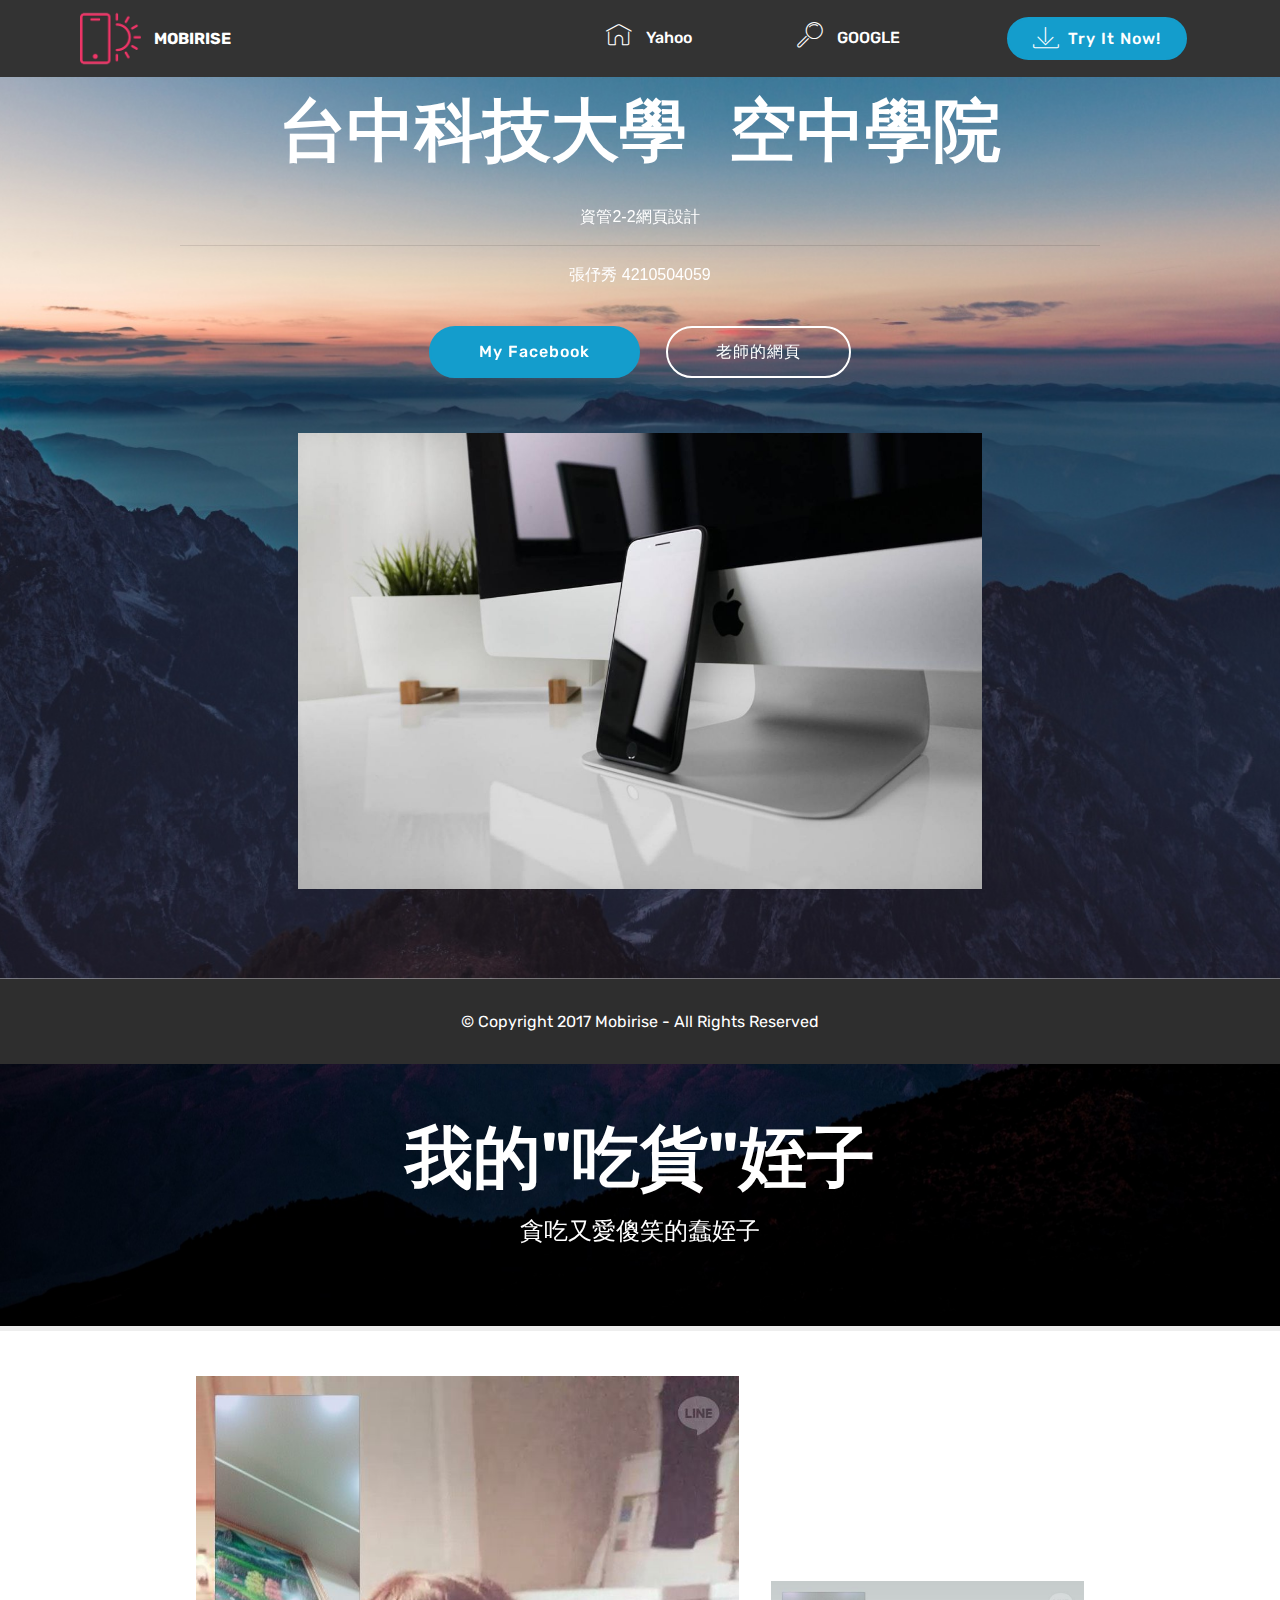
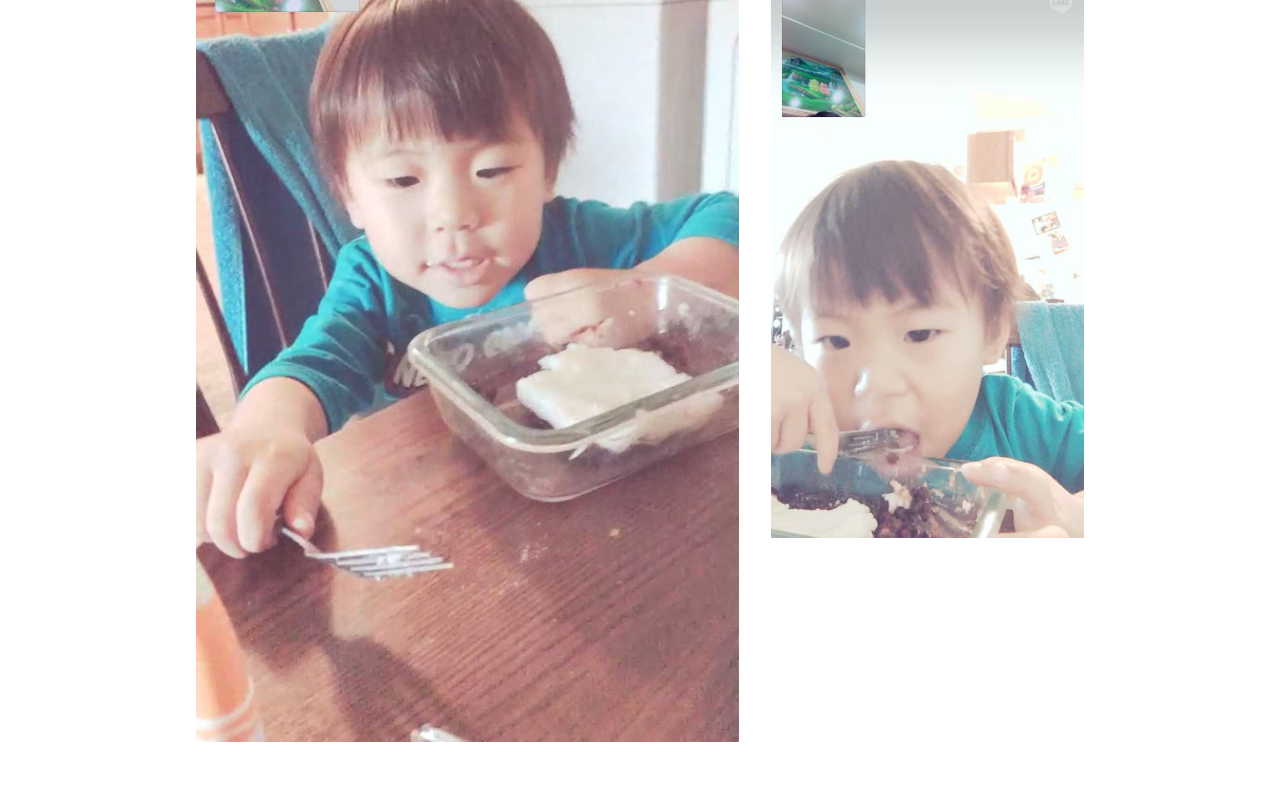
==== commit 0630008e: "create github pages" ====
--- a/index.html
+++ b/index.html
@@ -22,7 +22,7 @@
   
 </head>
 <body>
-<section class="menu cid-qxClcQ2NkV" once="menu" id="menu1-g" data-rv-view="48">
+<section class="menu cid-qxClcQ2NkV" once="menu" id="menu1-g" data-rv-view="137">
 
     
 
@@ -64,7 +64,7 @@
     </nav>
 </section>
 
-<section class="engine"><a href="https://mobirise.co/i">how to build your own website</a></section><section class="header4 cid-qxCssdwyip mbr-parallax-background" id="header4-h" data-rv-view="50">
+<section class="engine"><a href="https://mobirise.co/l">bootstrap themes</a></section><section class="header4 cid-qxCssdwyip mbr-parallax-background" id="header4-h" data-rv-view="139">
 
     
 
@@ -89,7 +89,7 @@
     </div>
 </section>
 
-<section once="" class="cid-qxCu78vswx" id="footer6-j" data-rv-view="53">
+<section once="" class="cid-qxCu78vswx" id="footer6-j" data-rv-view="142">
 
     
 
@@ -103,6 +103,43 @@
                 </p>
             </div>
         </div>
+    </div>
+</section>
+
+<section class="mbr-section content5 cid-qDh9tf22iK mbr-parallax-background" id="content5-t" data-rv-view="145">
+
+    
+
+    
+
+    <div class="container">
+        <div class="media-container-row">
+            <div class="title col-12 col-md-8">
+                <h2 class="align-center mbr-bold mbr-white pb-3 mbr-fonts-style display-1">
+                    我的"吃貨"姪子</h2>
+                <h3 class="mbr-section-subtitle align-center mbr-light mbr-white pb-3 mbr-fonts-style display-5">貪吃又愛傻笑的蠢姪子</h3>
+                
+                
+            </div>
+        </div>
+    </div>
+</section>
+
+<section class="cid-qDhaAb3tSn" id="image4-v" data-rv-view="148">
+    <!-- Block parameters controls (Blue "Gear" panel) -->
+    
+    <!-- End block parameters -->
+    <div class="container images-container">
+            <div class="media-container-row" style="width: 80%;">
+                <div class="img-item item1" style="width: 177%;">
+                    <img src="assets/images/s-750x1334.jpg" alt="" title="" media-simple="true">
+                    
+                </div>
+                <div class="img-item">
+                    <img src="assets/images/s-1-750x1334.jpg" alt="" title="" media-simple="true">
+                    
+                </div>
+            </div>
     </div>
 </section>
 
--- a/assets/mobirise/css/mbr-additional.css
+++ b/assets/mobirise/css/mbr-additional.css
@@ -1718,3 +1718,434 @@
   padding-bottom: 30px;
   background-color: #2e2e2e;
 }
+.cid-qDh9tf22iK {
+  padding-top: 60px;
+  padding-bottom: 60px;
+  background-image: url("../../../assets/images/jumbotron.jpg");
+}
+.cid-qDhaAb3tSn {
+  padding-top: 45px;
+  padding-bottom: 45px;
+  background: #ffffff;
+}
+.cid-qDhaAb3tSn .images-container.container-fluid {
+  padding: 0;
+}
+.cid-qDhaAb3tSn .media-container-row {
+  margin: 0 auto;
+  align-items: stretch;
+}
+.cid-qDhaAb3tSn .media-container-row .img-item {
+  display: flex;
+  flex-direction: column;
+  justify-content: center;
+  position: relative;
+  width: 100%;
+  z-index: 1;
+}
+.cid-qDhaAb3tSn .media-container-row .img-item img {
+  width: 100%;
+}
+.cid-qDhaAb3tSn .media-container-row .img-item .img-caption {
+  background: #ffffff;
+  z-index: 2;
+  padding: 1rem 1rem;
+  word-break: break-word;
+}
+.cid-qDhaAb3tSn .media-container-row .img-item .img-caption p {
+  margin-bottom: 0;
+}
+.cid-qDhaAb3tSn .media-container-row .img-item.item1 {
+  padding: 0 2rem 0 0;
+}
+@media (max-width: 992px) {
+  .cid-qDhaAb3tSn .img-item {
+    width: 100% !important;
+  }
+  .cid-qDhaAb3tSn .img-item.item1 {
+    width: 100%;
+    flex-basis: initial !important;
+    padding: 0 0 2rem 0 !important;
+  }
+}
+.cid-qxClcQ2NkV .navbar {
+  padding: .5rem 0;
+  background: #333333;
+  transition: none;
+  min-height: 77px;
+}
+.cid-qxClcQ2NkV .navbar-dropdown.bg-color.transparent.opened {
+  background: #333333;
+}
+.cid-qxClcQ2NkV a {
+  font-style: normal;
+}
+.cid-qxClcQ2NkV .nav-item span {
+  padding-right: 0.4em;
+  line-height: 0.5em;
+  vertical-align: text-bottom;
+  position: relative;
+  top: -0.2em;
+  text-decoration: none;
+}
+.cid-qxClcQ2NkV .nav-item a {
+  padding: 0.7rem 0 !important;
+  margin: 0rem .65rem !important;
+}
+.cid-qxClcQ2NkV .btn {
+  padding: 0.4rem 1.5rem;
+  display: inline-flex;
+  align-items: center;
+}
+.cid-qxClcQ2NkV .btn .mbr-iconfont {
+  font-size: 1.6rem;
+}
+.cid-qxClcQ2NkV .menu-logo {
+  margin-right: auto;
+}
+.cid-qxClcQ2NkV .menu-logo .navbar-brand {
+  display: flex;
+  margin-left: 5rem;
+  padding: 0;
+  transition: padding .2s;
+  min-height: 3.8rem;
+  align-items: center;
+}
+.cid-qxClcQ2NkV .menu-logo .navbar-brand .navbar-caption-wrap {
+  display: -webkit-flex;
+  -webkit-align-items: center;
+  align-items: center;
+  word-break: break-word;
+  min-width: 7rem;
+  margin: .3rem 0;
+}
+.cid-qxClcQ2NkV .menu-logo .navbar-brand .navbar-caption-wrap .navbar-caption {
+  line-height: 1.2rem !important;
+  padding-right: 2rem;
+}
+.cid-qxClcQ2NkV .menu-logo .navbar-brand .navbar-logo {
+  font-size: 4rem;
+  transition: font-size 0.25s;
+}
+.cid-qxClcQ2NkV .menu-logo .navbar-brand .navbar-logo img {
+  display: flex;
+}
+.cid-qxClcQ2NkV .menu-logo .navbar-brand .navbar-logo .mbr-iconfont {
+  transition: font-size 0.25s;
+}
+.cid-qxClcQ2NkV .navbar-toggleable-sm .navbar-collapse {
+  justify-content: flex-end;
+  -webkit-justify-content: flex-end;
+  padding-right: 5rem;
+  width: auto;
+}
+.cid-qxClcQ2NkV .navbar-toggleable-sm .navbar-collapse .navbar-nav {
+  flex-wrap: wrap;
+  -webkit-flex-wrap: wrap;
+  padding-left: 0;
+}
+.cid-qxClcQ2NkV .navbar-toggleable-sm .navbar-collapse .navbar-nav .nav-item {
+  -webkit-align-self: center;
+  align-self: center;
+}
+.cid-qxClcQ2NkV .navbar-toggleable-sm .navbar-collapse .navbar-buttons {
+  padding-left: 0;
+  padding-bottom: 0;
+}
+.cid-qxClcQ2NkV .dropdown .dropdown-menu {
+  background: #333333;
+  display: none;
+  position: absolute;
+  min-width: 5rem;
+  padding-top: 1.4rem;
+  padding-bottom: 1.4rem;
+  text-align: left;
+}
+.cid-qxClcQ2NkV .dropdown .dropdown-menu .dropdown-item {
+  width: auto;
+  padding: 0.235em 1.5385em 0.235em 1.5385em !important;
+}
+.cid-qxClcQ2NkV .dropdown .dropdown-menu .dropdown-item::after {
+  right: 0.5rem;
+}
+.cid-qxClcQ2NkV .dropdown .dropdown-menu .dropdown-submenu {
+  margin: 0;
+}
+.cid-qxClcQ2NkV .dropdown.open > .dropdown-menu {
+  display: block;
+}
+.cid-qxClcQ2NkV .navbar-toggleable-sm.opened:after {
+  position: absolute;
+  width: 100vw;
+  height: 100vh;
+  content: '';
+  background-color: rgba(0, 0, 0, 0.1);
+  left: 0;
+  bottom: 0;
+  transform: translateY(100%);
+  -webkit-transform: translateY(100%);
+  z-index: 1000;
+}
+.cid-qxClcQ2NkV .navbar.navbar-short {
+  min-height: 60px;
+  transition: all .2s;
+}
+.cid-qxClcQ2NkV .navbar.navbar-short .navbar-toggler-right {
+  top: 20px;
+}
+.cid-qxClcQ2NkV .navbar.navbar-short .navbar-logo a {
+  font-size: 2.5rem !important;
+  line-height: 2.5rem;
+  transition: font-size 0.25s;
+}
+.cid-qxClcQ2NkV .navbar.navbar-short .navbar-logo a .mbr-iconfont {
+  font-size: 2.5rem !important;
+}
+.cid-qxClcQ2NkV .navbar.navbar-short .navbar-logo a img {
+  height: 3rem !important;
+}
+.cid-qxClcQ2NkV .navbar.navbar-short .navbar-brand {
+  min-height: 3rem;
+}
+.cid-qxClcQ2NkV button.navbar-toggler {
+  width: 31px;
+  height: 18px;
+  cursor: pointer;
+  transition: all .2s;
+  top: 1.5rem;
+  right: 1rem;
+}
+.cid-qxClcQ2NkV button.navbar-toggler:focus {
+  outline: none;
+}
+.cid-qxClcQ2NkV button.navbar-toggler .hamburger span {
+  position: absolute;
+  right: 0;
+  width: 30px;
+  height: 2px;
+  border-right: 5px;
+  background-color: #ffffff;
+}
+.cid-qxClcQ2NkV button.navbar-toggler .hamburger span:nth-child(1) {
+  top: 0;
+  transition: all .2s;
+}
+.cid-qxClcQ2NkV button.navbar-toggler .hamburger span:nth-child(2) {
+  top: 8px;
+  transition: all .15s;
+}
+.cid-qxClcQ2NkV button.navbar-toggler .hamburger span:nth-child(3) {
+  top: 8px;
+  transition: all .15s;
+}
+.cid-qxClcQ2NkV button.navbar-toggler .hamburger span:nth-child(4) {
+  top: 16px;
+  transition: all .2s;
+}
+.cid-qxClcQ2NkV nav.opened .hamburger span:nth-child(1) {
+  top: 8px;
+  width: 0;
+  opacity: 0;
+  right: 50%;
+  transition: all .2s;
+}
+.cid-qxClcQ2NkV nav.opened .hamburger span:nth-child(2) {
+  -webkit-transform: rotate(45deg);
+  transform: rotate(45deg);
+  transition: all .25s;
+}
+.cid-qxClcQ2NkV nav.opened .hamburger span:nth-child(3) {
+  -webkit-transform: rotate(-45deg);
+  transform: rotate(-45deg);
+  transition: all .25s;
+}
+.cid-qxClcQ2NkV nav.opened .hamburger span:nth-child(4) {
+  top: 8px;
+  width: 0;
+  opacity: 0;
+  right: 50%;
+  transition: all .2s;
+}
+.cid-qxClcQ2NkV .collapsed.navbar-expand {
+  flex-direction: column;
+}
+.cid-qxClcQ2NkV .collapsed .btn {
+  display: flex;
+}
+.cid-qxClcQ2NkV .collapsed .navbar-collapse {
+  display: none !important;
+  padding-right: 0 !important;
+}
+.cid-qxClcQ2NkV .collapsed .navbar-collapse.collapsing,
+.cid-qxClcQ2NkV .collapsed .navbar-collapse.show {
+  display: block !important;
+}
+.cid-qxClcQ2NkV .collapsed .navbar-collapse.collapsing .navbar-nav,
+.cid-qxClcQ2NkV .collapsed .navbar-collapse.show .navbar-nav {
+  display: block;
+  text-align: center;
+}
+.cid-qxClcQ2NkV .collapsed .navbar-collapse.collapsing .navbar-nav .nav-item,
+.cid-qxClcQ2NkV .collapsed .navbar-collapse.show .navbar-nav .nav-item {
+  clear: both;
+}
+.cid-qxClcQ2NkV .collapsed .navbar-collapse.collapsing .navbar-buttons,
+.cid-qxClcQ2NkV .collapsed .navbar-collapse.show .navbar-buttons {
+  text-align: center;
+}
+.cid-qxClcQ2NkV .collapsed .navbar-collapse.collapsing .navbar-buttons:last-child,
+.cid-qxClcQ2NkV .collapsed .navbar-collapse.show .navbar-buttons:last-child {
+  margin-bottom: 1rem;
+}
+.cid-qxClcQ2NkV .collapsed button.navbar-toggler {
+  display: block;
+}
+.cid-qxClcQ2NkV .collapsed .navbar-brand {
+  margin-left: 1rem !important;
+}
+.cid-qxClcQ2NkV .collapsed .navbar-toggleable-sm {
+  flex-direction: column;
+  -webkit-flex-direction: column;
+}
+.cid-qxClcQ2NkV .collapsed .dropdown .dropdown-menu {
+  width: 100%;
+  text-align: center;
+  position: relative;
+  opacity: 0;
+  display: block;
+  height: 0;
+  visibility: hidden;
+  padding: 0;
+  transition-duration: .5s;
+  transition-property: opacity,padding,height;
+}
+.cid-qxClcQ2NkV .collapsed .dropdown.open > .dropdown-menu {
+  position: relative;
+  opacity: 1;
+  height: auto;
+  padding: 1.4rem 0;
+  visibility: visible;
+}
+.cid-qxClcQ2NkV .collapsed .dropdown .dropdown-submenu {
+  left: 0;
+  text-align: center;
+  width: 100%;
+}
+.cid-qxClcQ2NkV .collapsed .dropdown .dropdown-toggle[data-toggle="dropdown-submenu"]::after {
+  margin-top: 0;
+  position: inherit;
+  right: 0;
+  top: 50%;
+  display: inline-block;
+  width: 0;
+  height: 0;
+  margin-left: .3em;
+  vertical-align: middle;
+  content: "";
+  border-top: .30em solid;
+  border-right: .30em solid transparent;
+  border-left: .30em solid transparent;
+}
+@media (max-width: 991px) {
+  .cid-qxClcQ2NkV .navbar-expand {
+    flex-direction: column;
+  }
+  .cid-qxClcQ2NkV img {
+    height: 3.8rem !important;
+  }
+  .cid-qxClcQ2NkV .btn {
+    display: flex;
+  }
+  .cid-qxClcQ2NkV button.navbar-toggler {
+    display: block;
+  }
+  .cid-qxClcQ2NkV .navbar-brand {
+    margin-left: 1rem !important;
+  }
+  .cid-qxClcQ2NkV .navbar-toggleable-sm {
+    flex-direction: column;
+    -webkit-flex-direction: column;
+  }
+  .cid-qxClcQ2NkV .navbar-collapse {
+    display: none !important;
+    padding-right: 0 !important;
+  }
+  .cid-qxClcQ2NkV .navbar-collapse.collapsing,
+  .cid-qxClcQ2NkV .navbar-collapse.show {
+    display: block !important;
+  }
+  .cid-qxClcQ2NkV .navbar-collapse.collapsing .navbar-nav,
+  .cid-qxClcQ2NkV .navbar-collapse.show .navbar-nav {
+    display: block;
+    text-align: center;
+  }
+  .cid-qxClcQ2NkV .navbar-collapse.collapsing .navbar-nav .nav-item,
+  .cid-qxClcQ2NkV .navbar-collapse.show .navbar-nav .nav-item {
+    clear: both;
+  }
+  .cid-qxClcQ2NkV .navbar-collapse.collapsing .navbar-buttons,
+  .cid-qxClcQ2NkV .navbar-collapse.show .navbar-buttons {
+    text-align: center;
+  }
+  .cid-qxClcQ2NkV .navbar-collapse.collapsing .navbar-buttons:last-child,
+  .cid-qxClcQ2NkV .navbar-collapse.show .navbar-buttons:last-child {
+    margin-bottom: 1rem;
+  }
+  .cid-qxClcQ2NkV .dropdown .dropdown-menu {
+    width: 100%;
+    text-align: center;
+    position: relative;
+    opacity: 0;
+    display: block;
+    height: 0;
+    visibility: hidden;
+    padding: 0;
+    transition-duration: .5s;
+    transition-property: opacity,padding,height;
+  }
+  .cid-qxClcQ2NkV .dropdown.open > .dropdown-menu {
+    position: relative;
+    opacity: 1;
+    height: auto;
+    padding: 1.4rem 0;
+    visibility: visible;
+  }
+  .cid-qxClcQ2NkV .dropdown .dropdown-submenu {
+    left: 0;
+    text-align: center;
+    width: 100%;
+  }
+  .cid-qxClcQ2NkV .dropdown .dropdown-toggle[data-toggle="dropdown-submenu"]::after {
+    margin-top: 0;
+    position: inherit;
+    right: 0;
+    top: 50%;
+    display: inline-block;
+    width: 0;
+    height: 0;
+    margin-left: .3em;
+    vertical-align: middle;
+    content: "";
+    border-top: .30em solid;
+    border-right: .30em solid transparent;
+    border-left: .30em solid transparent;
+  }
+}
+@media (min-width: 767px) {
+  .cid-qxClcQ2NkV .menu-logo {
+    flex-shrink: 0;
+  }
+}
+.cid-qxCssdwyip {
+  padding-top: 90px;
+  padding-bottom: 90px;
+  background-image: url("../../../assets/images/background3.jpg");
+}
+.cid-qxCssdwyip .mbr-figure {
+  margin: 0 auto;
+}
+.cid-qxCu78vswx {
+  padding-top: 30px;
+  padding-bottom: 30px;
+  background-color: #2e2e2e;
+}
